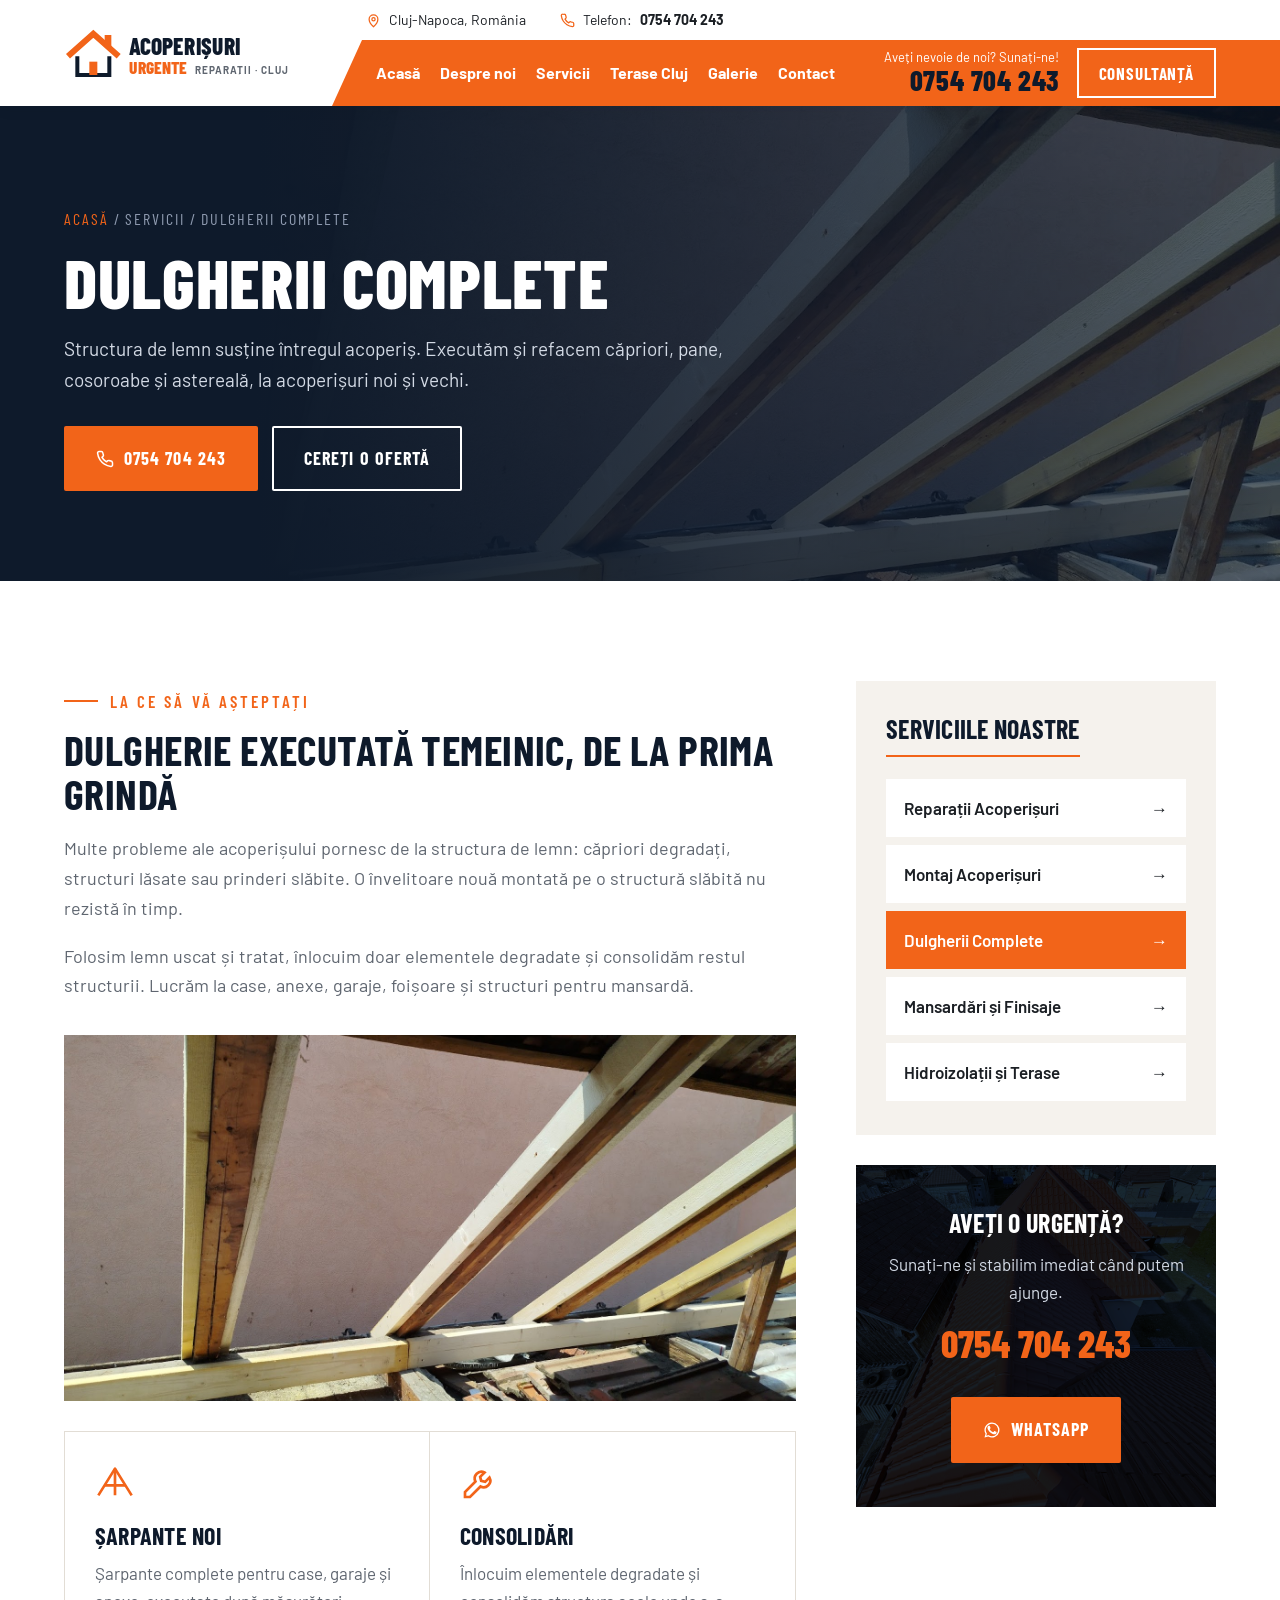
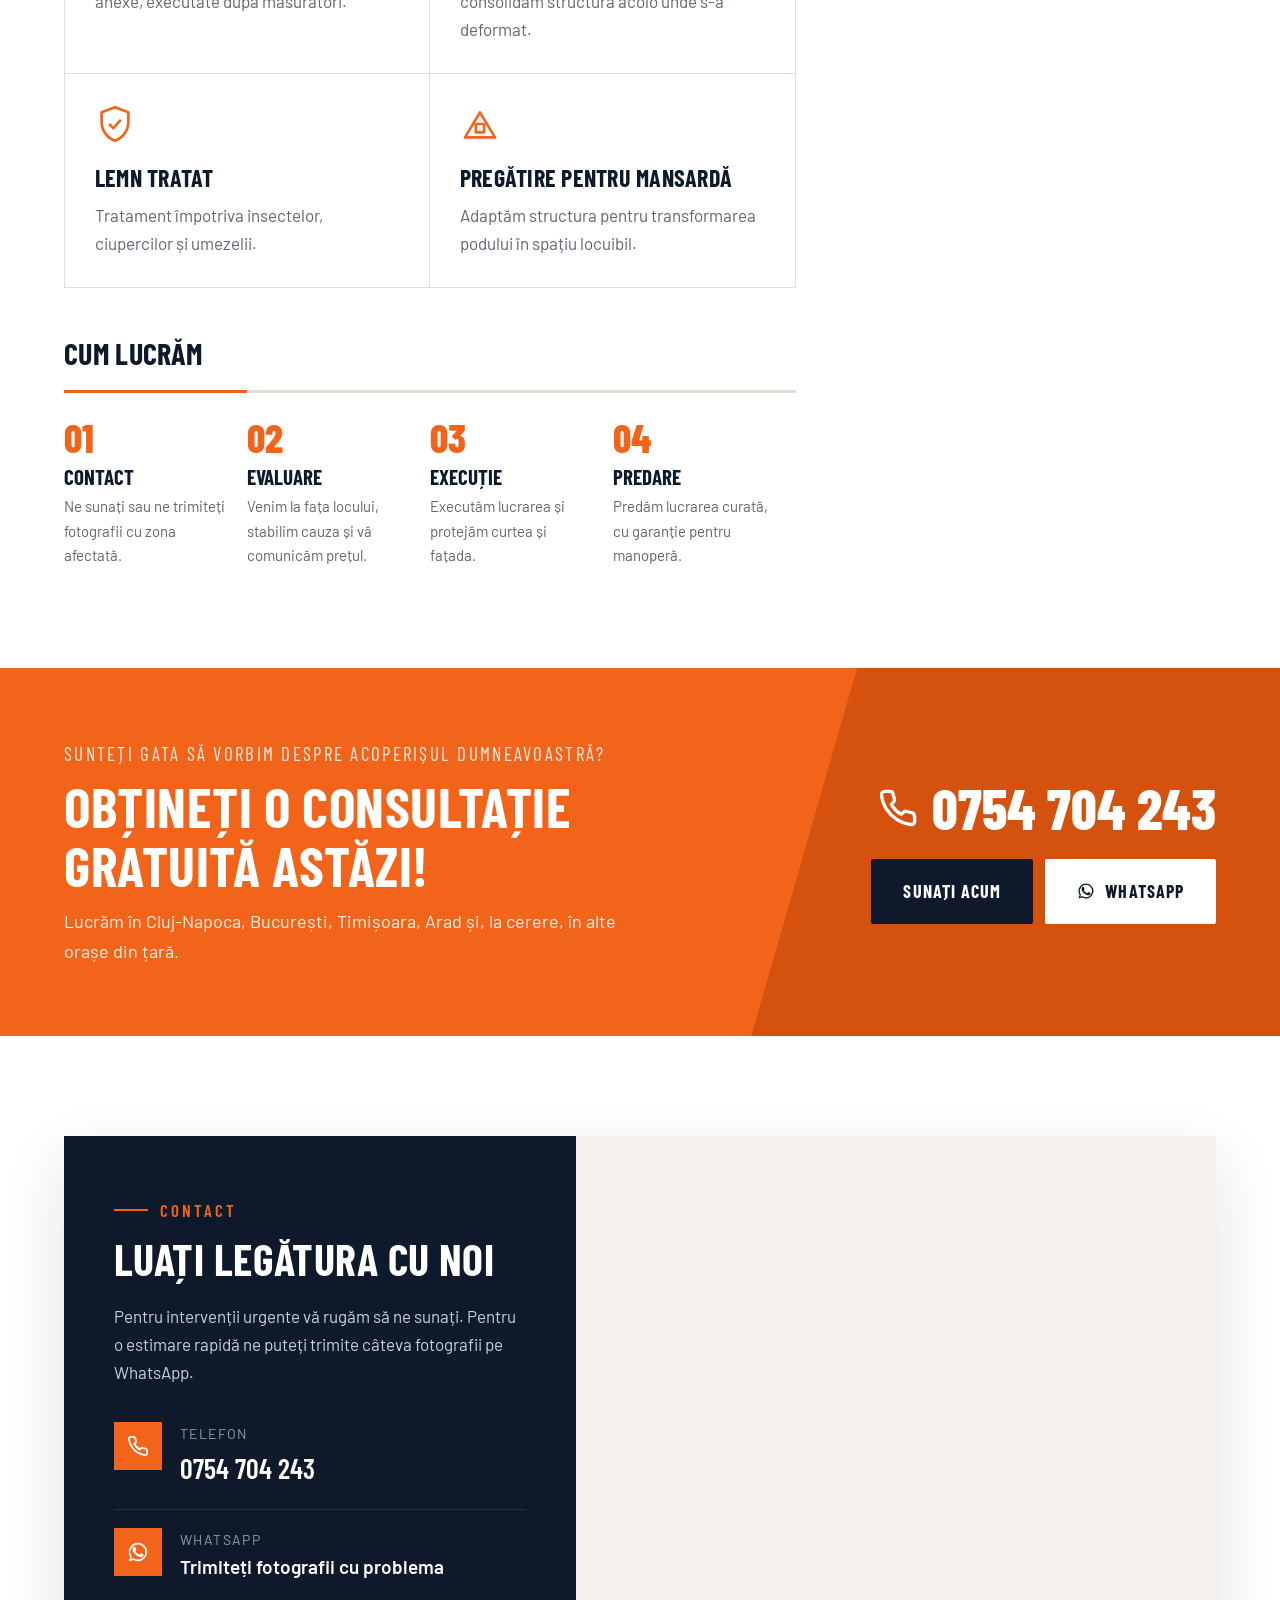
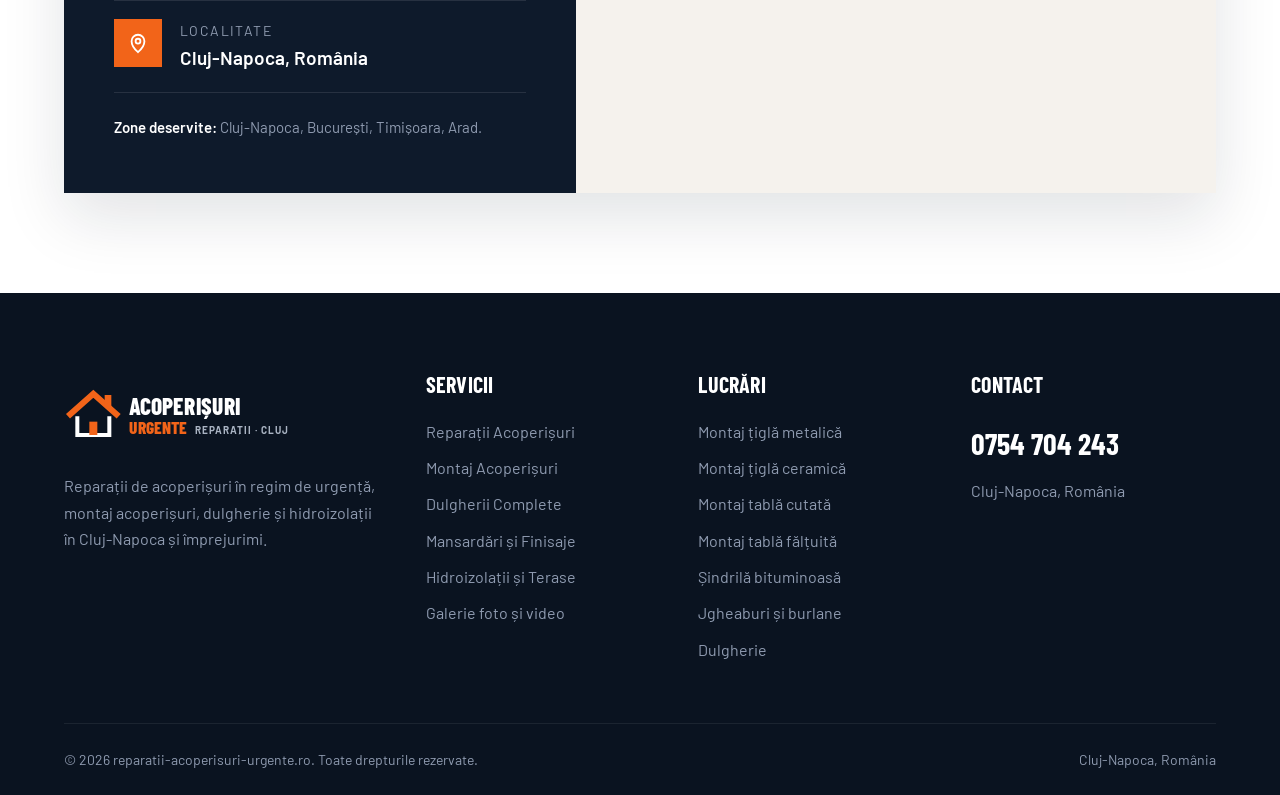
==== dulgherii-complete.html @ bff6eddc "Site Reparații Acoperișuri Urgente cu variante de logo" ====
<!doctype html>
<html lang="ro">
<head>
<meta charset="utf-8">
<meta name="viewport" content="width=device-width, initial-scale=1">
<title>Dulgherii Complete Cluj-Napoca | Reparații Acoperișuri Urgente</title>
<meta name="description" content="Căpriori, pane, cosoroabe și astereală. Înlocuim lemnul degradat și consolidăm structura existentă. Telefon: 0754 704 243.">
<link rel="canonical" href="https://reparatii-acoperisuri-urgente.ro/dulgherii-complete.html">
<meta property="og:title" content="Dulgherii Complete Cluj-Napoca | Reparații Acoperișuri Urgente">
<meta property="og:description" content="Căpriori, pane, cosoroabe și astereală. Înlocuim lemnul degradat și consolidăm structura existentă. Telefon: 0754 704 243.">
<meta property="og:image" content="https://reparatii-acoperisuri-urgente.ro/img/g03.jpg">
<meta name="theme-color" content="#0e1a2b">
<link rel="icon" href="logo/favicon.svg" type="image/svg+xml">
<link rel="preconnect" href="https://fonts.googleapis.com">
<link rel="preconnect" href="https://fonts.gstatic.com" crossorigin>
<link href="https://fonts.googleapis.com/css2?family=Barlow:wght@400;500;600;700&family=Barlow+Condensed:wght@600;700;800&display=swap" rel="stylesheet">
<link rel="stylesheet" href="css/style.css">
<script type="application/ld+json">{"@context":"https://schema.org","@type":"RoofingContractor","name":"Reparații Acoperișuri Urgente","telephone":"+40754704243","address":{"@type":"PostalAddress","addressLocality":"Cluj-Napoca","addressCountry":"RO"},"areaServed":"Cluj-Napoca","url":"https://reparatii-acoperisuri-urgente.ro/","aggregateRating":{"@type":"AggregateRating","ratingValue":"4.8","reviewCount":"36"}}</script>
</head>
<body>
<header class="header"><div class="wrap hd">
  <a class="logo" href="index.html" aria-label="Reparații Acoperișuri Urgente"><svg xmlns="http://www.w3.org/2000/svg" viewBox="0 0 360 90">
  <path d="M6 50 44 16l38 34" fill="none" stroke="#f26419" stroke-width="9" stroke-linejoin="miter"/>
  <rect x="61" y="18" width="10" height="18" fill="#f26419"/>
  <path d="M20 50v28h48V50" fill="none" stroke="#0e1a2b" stroke-width="6"/>
  <rect x="38" y="58" width="12" height="20" fill="#f26419"/>
  <text x="98" y="48" font-family="'Barlow Condensed','Arial Narrow',Arial,sans-serif" font-weight="800" font-size="36" fill="#0e1a2b" textLength="168" lengthAdjust="spacingAndGlyphs">ACOPERIȘURI</text>
  <text x="98" y="77" font-family="'Barlow Condensed','Arial Narrow',Arial,sans-serif" font-weight="800" font-size="25" fill="#f26419" textLength="86" lengthAdjust="spacingAndGlyphs">URGENTE</text>
  <text x="196" y="76" font-family="Barlow,'Segoe UI',Arial,sans-serif" font-weight="700" font-size="15" fill="#5f6670" letter-spacing="1.5">REPARAȚII · CLUJ</text>
</svg></a>
  <div class="hd-right">
  <div class="hd-top">
    <span><svg class="ic" viewBox="0 0 24 24" fill="none" stroke="currentColor" stroke-width="2"><path d="M12 22s7-6.2 7-12a7 7 0 0 0-14 0c0 5.8 7 12 7 12z"/><circle cx="12" cy="10" r="2.6"/></svg> Cluj-Napoca, România</span>
    <span><svg class="ic" viewBox="0 0 24 24" fill="none" stroke="currentColor" stroke-width="2" stroke-linecap="round" stroke-linejoin="round"><path d="M22 16.9v3a2 2 0 0 1-2.2 2 19.8 19.8 0 0 1-8.6-3.1 19.5 19.5 0 0 1-6-6A19.8 19.8 0 0 1 2.1 4.2 2 2 0 0 1 4.1 2h3a2 2 0 0 1 2 1.7c.1.9.4 1.8.7 2.7a2 2 0 0 1-.5 2.1L8 9.8a16 16 0 0 0 6 6l1.3-1.3a2 2 0 0 1 2.1-.4c.9.3 1.8.6 2.7.7a2 2 0 0 1 1.7 2z"/></svg> <span class="lbl">Telefon:</span> <a href="tel:+40754704243">0754 704 243</a></span>
  </div>
  <div class="hd-bar">
  <button class="burger" aria-label="Meniu"><span></span><span></span><span></span></button>
  <nav class="nav">
    <a href="index.html">Acasă</a>
    <a href="index.html#despre">Despre noi</a>
    <div class="dd"><span class="active" tabindex="0">Servicii</span>
      <div class="dd-menu"><a href="reparatii-acoperisuri.html">Reparații Acoperișuri</a><a href="montaj-acoperisuri.html">Montaj Acoperișuri</a><a href="dulgherii-complete.html">Dulgherii Complete</a><a href="mansardari-finisaje.html">Mansardări și Finisaje</a><a href="hidroizolatii-terase.html">Hidroizolații și Terase</a></div>
    </div>
    <a href="hidroizolatii-terase.html">Terase Cluj</a>
    <a href="galerie.html">Galerie</a>
    <a href="#contact">Contact</a>
  </nav>
  <a class="head-call" href="tel:+40754704243"><small>Aveți nevoie de noi? Sunați-ne!</small><b>0754 704 243</b></a>
  <a class="btn-cons" href="#contact">Consultanță</a>
  </div>
  </div>
</div></header>
<section class="page-hero" style="--img:url('../img/g04.jpg')"><div class="wrap">
  <div class="crumbs"><a href="index.html">Acasă</a> / Servicii / Dulgherii Complete</div>
  <h1>Dulgherii Complete</h1>
  <p>Structura de lemn susține întregul acoperiș. Executăm și refacem căpriori, pane, cosoroabe și astereală, la acoperișuri noi și vechi.</p>
  <div style="display:flex;gap:14px;flex-wrap:wrap;margin-top:30px">
    <a class="btn btn-orange" href="tel:+40754704243"><svg viewBox="0 0 24 24" fill="none" stroke="currentColor" stroke-width="2" stroke-linecap="round" stroke-linejoin="round"><path d="M22 16.9v3a2 2 0 0 1-2.2 2 19.8 19.8 0 0 1-8.6-3.1 19.5 19.5 0 0 1-6-6A19.8 19.8 0 0 1 2.1 4.2 2 2 0 0 1 4.1 2h3a2 2 0 0 1 2 1.7c.1.9.4 1.8.7 2.7a2 2 0 0 1-.5 2.1L8 9.8a16 16 0 0 0 6 6l1.3-1.3a2 2 0 0 1 2.1-.4c.9.3 1.8.6 2.7.7a2 2 0 0 1 1.7 2z"/></svg> 0754 704 243</a>
    <a class="btn btn-line" href="#contact">Cereți o ofertă</a>
  </div>
</div></section>
<section><div class="wrap svc-layout">
  <div class="svc-main">
    <div class="over-t">La ce să vă așteptați</div>
    <h2>Dulgherie executată temeinic, de la prima grindă</h2>
    <p class="lead">Multe probleme ale acoperișului pornesc de la structura de lemn: căpriori degradați, structuri lăsate sau prinderi slăbite. O învelitoare nouă montată pe o structură slăbită nu rezistă în timp.</p><p class="lead">Folosim lemn uscat și tratat, înlocuim doar elementele degradate și consolidăm restul structurii. Lucrăm la case, anexe, garaje, foișoare și structuri pentru mansardă.</p>
    <img class="main-img" src="img/g04.jpg" alt="Dulgherii Complete" style="object-position:left center">
    <div class="feat"><div><svg viewBox="0 0 24 24" fill="none" stroke="currentColor" stroke-width="1.6" stroke-linejoin="round"><path d="M2 20 12 4l10 16"/><path d="M6 14h12M12 4v16"/></svg><h4>Șarpante noi</h4><p>Șarpante complete pentru case, garaje și anexe, executate după măsurători.</p></div><div><svg viewBox="0 0 24 24" fill="none" stroke="currentColor" stroke-width="1.6" stroke-linecap="round"><path d="M14.7 6.3a4 4 0 0 0-5.4 5.4L3 18v3h3l6.3-6.3a4 4 0 0 0 5.4-5.4l-2.6 2.6-2.4-.6-.6-2.4z"/></svg><h4>Consolidări</h4><p>Înlocuim elementele degradate și consolidăm structura acolo unde s-a deformat.</p></div><div><svg viewBox="0 0 24 24" fill="none" stroke="currentColor" stroke-width="1.6" stroke-linejoin="round"><path d="M12 2 4 5v6c0 5 3.4 9.4 8 11 4.6-1.6 8-6 8-11V5z"/><path d="m8.5 12 2.5 2.5 4.5-5"/></svg><h4>Lemn tratat</h4><p>Tratament împotriva insectelor, ciupercilor și umezelii.</p></div><div><svg viewBox="0 0 24 24" fill="none" stroke="currentColor" stroke-width="1.6" stroke-linejoin="round"><path d="M3 20 12 5l9 15z"/><rect x="9.5" y="12" width="5" height="5"/></svg><h4>Pregătire pentru mansardă</h4><p>Adaptăm structura pentru transformarea podului în spațiu locuibil.</p></div></div>
    <h3>Cum lucrăm</h3>
    <div class="steps"><div><span>01</span><b>Contact</b><p>Ne sunați sau ne trimiteți fotografii cu zona afectată.</p></div><div><span>02</span><b>Evaluare</b><p>Venim la fața locului, stabilim cauza și vă comunicăm prețul.</p></div><div><span>03</span><b>Execuție</b><p>Executăm lucrarea și protejăm curtea și fațada.</p></div><div><span>04</span><b>Predare</b><p>Predăm lucrarea curată, cu garanție pentru manoperă.</p></div></div>
  </div>
  
<aside class="aside">
  <div class="box"><h4>Serviciile noastre</h4>
    <a class="lnk" href="reparatii-acoperisuri.html">Reparații Acoperișuri<span>→</span></a><a class="lnk" href="montaj-acoperisuri.html">Montaj Acoperișuri<span>→</span></a><a class="lnk on" href="dulgherii-complete.html">Dulgherii Complete<span>→</span></a><a class="lnk" href="mansardari-finisaje.html">Mansardări și Finisaje<span>→</span></a><a class="lnk" href="hidroizolatii-terase.html">Hidroizolații și Terase<span>→</span></a>
  </div>
  <div class="box call"><h4>Aveți o urgență?</h4><p style="color:#d3dae5;margin:0">Sunați-ne și stabilim imediat când putem ajunge.</p>
    <a class="num" href="tel:+40754704243">0754 704 243</a>
    <a class="btn btn-orange" href="https://wa.me/40754704243?text=Bun%C4%83%20ziua%2C%20am%20o%20problem%C4%83%20la%20acoperi%C8%99%20%C8%99i%20v-a%C8%99%20trimite%20c%C3%A2teva%20poze." target="_blank" rel="noopener"><svg viewBox="0 0 24 24" fill="currentColor"><path d="M17.5 14.4c-.3-.1-1.8-.9-2-1-.3-.1-.5-.1-.7.1-.2.3-.8 1-.9 1.2-.2.2-.3.2-.6.1-.3-.1-1.3-.5-2.4-1.5-.9-.8-1.5-1.8-1.7-2.1-.2-.3 0-.5.1-.6l.4-.5c.2-.2.2-.3.3-.5.1-.2.1-.4 0-.5l-.9-2.2c-.2-.6-.5-.5-.7-.5h-.6c-.2 0-.5.1-.8.4-.3.3-1 1-1 2.5s1.1 2.9 1.2 3.1c.1.2 2.1 3.2 5.1 4.5.7.3 1.3.5 1.7.6.7.2 1.4.2 1.9.1.6-.1 1.8-.7 2-1.4.2-.7.2-1.3.2-1.4-.1-.2-.3-.3-.6-.4zM12 2a10 10 0 0 0-8.6 15.1L2 22l5-1.3A10 10 0 1 0 12 2zm0 18.2c-1.5 0-3-.4-4.3-1.2l-.3-.2-3 .8.8-2.9-.2-.3A8.2 8.2 0 1 1 12 20.2z"/></svg> WhatsApp</a></div>
</aside>
</div></section>
<section class="cta"><div class="wrap">
  <div>
    <div class="small">Sunteți gata să vorbim despre acoperișul dumneavoastră?</div>
    <h2>Obțineți o consultație gratuită astăzi!</h2>
    <p>Lucrăm în Cluj-Napoca, București, Timișoara, Arad și, la cerere, în alte orașe din țară.</p>
  </div>
  <div class="right">
    <a class="phone" href="tel:+40754704243"><svg viewBox="0 0 24 24" fill="none" stroke="currentColor" stroke-width="2" stroke-linecap="round" stroke-linejoin="round"><path d="M22 16.9v3a2 2 0 0 1-2.2 2 19.8 19.8 0 0 1-8.6-3.1 19.5 19.5 0 0 1-6-6A19.8 19.8 0 0 1 2.1 4.2 2 2 0 0 1 4.1 2h3a2 2 0 0 1 2 1.7c.1.9.4 1.8.7 2.7a2 2 0 0 1-.5 2.1L8 9.8a16 16 0 0 0 6 6l1.3-1.3a2 2 0 0 1 2.1-.4c.9.3 1.8.6 2.7.7a2 2 0 0 1 1.7 2z"/></svg>0754 704 243</a>
    <div class="btns">
      <a class="btn btn-navy" href="tel:+40754704243">Sunați acum</a>
      <a class="btn btn-white" href="https://wa.me/40754704243?text=Bun%C4%83%20ziua%2C%20am%20o%20problem%C4%83%20la%20acoperi%C8%99%20%C8%99i%20v-a%C8%99%20trimite%20c%C3%A2teva%20poze." target="_blank" rel="noopener"><svg viewBox="0 0 24 24" fill="currentColor"><path d="M17.5 14.4c-.3-.1-1.8-.9-2-1-.3-.1-.5-.1-.7.1-.2.3-.8 1-.9 1.2-.2.2-.3.2-.6.1-.3-.1-1.3-.5-2.4-1.5-.9-.8-1.5-1.8-1.7-2.1-.2-.3 0-.5.1-.6l.4-.5c.2-.2.2-.3.3-.5.1-.2.1-.4 0-.5l-.9-2.2c-.2-.6-.5-.5-.7-.5h-.6c-.2 0-.5.1-.8.4-.3.3-1 1-1 2.5s1.1 2.9 1.2 3.1c.1.2 2.1 3.2 5.1 4.5.7.3 1.3.5 1.7.6.7.2 1.4.2 1.9.1.6-.1 1.8-.7 2-1.4.2-.7.2-1.3.2-1.4-.1-.2-.3-.3-.6-.4zM12 2a10 10 0 0 0-8.6 15.1L2 22l5-1.3A10 10 0 1 0 12 2zm0 18.2c-1.5 0-3-.4-4.3-1.2l-.3-.2-3 .8.8-2.9-.2-.3A8.2 8.2 0 1 1 12 20.2z"/></svg> WhatsApp</a>
    </div>
  </div>
</div></section>
<section id="contact"><div class="wrap">
  <div class="contact">
    <div class="info">
      <div class="over-t">Contact</div>
      <h2>Luați legătura cu noi</h2>
      <p>Pentru intervenții urgente vă rugăm să ne sunați. Pentru o estimare rapidă ne puteți trimite câteva fotografii pe WhatsApp.</p>
      <div class="item"><span class="ic2"><svg viewBox="0 0 24 24" fill="none" stroke="currentColor" stroke-width="2" stroke-linecap="round" stroke-linejoin="round"><path d="M22 16.9v3a2 2 0 0 1-2.2 2 19.8 19.8 0 0 1-8.6-3.1 19.5 19.5 0 0 1-6-6A19.8 19.8 0 0 1 2.1 4.2 2 2 0 0 1 4.1 2h3a2 2 0 0 1 2 1.7c.1.9.4 1.8.7 2.7a2 2 0 0 1-.5 2.1L8 9.8a16 16 0 0 0 6 6l1.3-1.3a2 2 0 0 1 2.1-.4c.9.3 1.8.6 2.7.7a2 2 0 0 1 1.7 2z"/></svg></span><div><small>Telefon</small><b class="ph"><a href="tel:+40754704243">0754 704 243</a></b></div></div>
      <div class="item"><span class="ic2"><svg viewBox="0 0 24 24" fill="currentColor"><path d="M17.5 14.4c-.3-.1-1.8-.9-2-1-.3-.1-.5-.1-.7.1-.2.3-.8 1-.9 1.2-.2.2-.3.2-.6.1-.3-.1-1.3-.5-2.4-1.5-.9-.8-1.5-1.8-1.7-2.1-.2-.3 0-.5.1-.6l.4-.5c.2-.2.2-.3.3-.5.1-.2.1-.4 0-.5l-.9-2.2c-.2-.6-.5-.5-.7-.5h-.6c-.2 0-.5.1-.8.4-.3.3-1 1-1 2.5s1.1 2.9 1.2 3.1c.1.2 2.1 3.2 5.1 4.5.7.3 1.3.5 1.7.6.7.2 1.4.2 1.9.1.6-.1 1.8-.7 2-1.4.2-.7.2-1.3.2-1.4-.1-.2-.3-.3-.6-.4zM12 2a10 10 0 0 0-8.6 15.1L2 22l5-1.3A10 10 0 1 0 12 2zm0 18.2c-1.5 0-3-.4-4.3-1.2l-.3-.2-3 .8.8-2.9-.2-.3A8.2 8.2 0 1 1 12 20.2z"/></svg></span><div><small>WhatsApp</small><b><a href="https://wa.me/40754704243?text=Bun%C4%83%20ziua%2C%20am%20o%20problem%C4%83%20la%20acoperi%C8%99%20%C8%99i%20v-a%C8%99%20trimite%20c%C3%A2teva%20poze." target="_blank" rel="noopener">Trimiteți fotografii cu problema</a></b></div></div>
      <div class="item"><span class="ic2"><svg viewBox="0 0 24 24" fill="none" stroke="currentColor" stroke-width="2"><path d="M12 22s7-6.2 7-12a7 7 0 0 0-14 0c0 5.8 7 12 7 12z"/><circle cx="12" cy="10" r="2.6"/></svg></span><div><small>Localitate</small><b>Cluj-Napoca, România</b></div></div>
      <div class="zones"><b>Zone deservite:</b> Cluj-Napoca, București, Timișoara, Arad.</div>
    </div>
    <div class="map"><iframe src="https://www.google.com/maps?q=Reparatii+acoperisuri+urgent+cluj&output=embed" loading="lazy" referrerpolicy="no-referrer-when-downgrade" title="Hartă Cluj-Napoca"></iframe></div>
  </div>
</div></section>
<footer class="footer"><div class="wrap">
  <div class="cols">
    <div>
      <a href="index.html" class="logo"><svg xmlns="http://www.w3.org/2000/svg" viewBox="0 0 360 90">
  <path d="M6 50 44 16l38 34" fill="none" stroke="#f26419" stroke-width="9" stroke-linejoin="miter"/>
  <rect x="61" y="18" width="10" height="18" fill="#f26419"/>
  <path d="M20 50v28h48V50" fill="none" stroke="#ffffff" stroke-width="6"/>
  <rect x="38" y="58" width="12" height="20" fill="#f26419"/>
  <text x="98" y="48" font-family="'Barlow Condensed','Arial Narrow',Arial,sans-serif" font-weight="800" font-size="36" fill="#ffffff" textLength="168" lengthAdjust="spacingAndGlyphs">ACOPERIȘURI</text>
  <text x="98" y="77" font-family="'Barlow Condensed','Arial Narrow',Arial,sans-serif" font-weight="800" font-size="25" fill="#f26419" textLength="86" lengthAdjust="spacingAndGlyphs">URGENTE</text>
  <text x="196" y="76" font-family="Barlow,'Segoe UI',Arial,sans-serif" font-weight="700" font-size="15" fill="#aab4c3" letter-spacing="1.5">REPARAȚII · CLUJ</text>
</svg></a>
      <p style="margin-top:20px">Reparații de acoperișuri în regim de urgență, montaj acoperișuri, dulgherie și hidroizolații în Cluj-Napoca și împrejurimi.</p>
    </div>
    <div><h4>Servicii</h4><ul><li><a href="reparatii-acoperisuri.html">Reparații Acoperișuri</a></li><li><a href="montaj-acoperisuri.html">Montaj Acoperișuri</a></li><li><a href="dulgherii-complete.html">Dulgherii Complete</a></li><li><a href="mansardari-finisaje.html">Mansardări și Finisaje</a></li><li><a href="hidroizolatii-terase.html">Hidroizolații și Terase</a></li><li><a href="galerie.html">Galerie foto și video</a></li></ul></div>
    <div><h4>Lucrări</h4><ul>
      <li><a href="montaj-acoperisuri.html">Montaj țiglă metalică</a></li>
      <li><a href="montaj-acoperisuri.html">Montaj țiglă ceramică</a></li>
      <li><a href="montaj-acoperisuri.html">Montaj tablă cutată</a></li>
      <li><a href="montaj-acoperisuri.html">Montaj tablă fălțuită</a></li>
      <li><a href="mansardari-finisaje.html">Șindrilă bituminoasă</a></li>
      <li><a href="mansardari-finisaje.html">Jgheaburi și burlane</a></li>
      <li><a href="dulgherii-complete.html">Dulgherie</a></li>
    </ul></div>
    <div><h4>Contact</h4><ul>
      <li><a class="ph" href="tel:+40754704243">0754 704 243</a></li>
      <li>Cluj-Napoca, România</li>
    </ul></div>
  </div>
  <div class="bottom"><span>© <span data-year>2026</span> reparatii-acoperisuri-urgente.ro. Toate drepturile rezervate.</span><span>Cluj-Napoca, România</span></div>
</div></footer>
<a class="float-call" href="tel:+40754704243" aria-label="Sunați acum"><svg viewBox="0 0 24 24" fill="none" stroke="currentColor" stroke-width="2" stroke-linecap="round" stroke-linejoin="round"><path d="M22 16.9v3a2 2 0 0 1-2.2 2 19.8 19.8 0 0 1-8.6-3.1 19.5 19.5 0 0 1-6-6A19.8 19.8 0 0 1 2.1 4.2 2 2 0 0 1 4.1 2h3a2 2 0 0 1 2 1.7c.1.9.4 1.8.7 2.7a2 2 0 0 1-.5 2.1L8 9.8a16 16 0 0 0 6 6l1.3-1.3a2 2 0 0 1 2.1-.4c.9.3 1.8.6 2.7.7a2 2 0 0 1 1.7 2z"/></svg></a>
<script src="js/main.js"></script>
</body>
</html>
---- css/style.css ----
/* Reparații Acoperișuri Urgente — stil comun */
:root {
  --navy: #0e1a2b;
  --navy-2: #172840;
  --navy-3: #22385a;
  --orange: #f26419;
  --orange-dk: #d4520d;
  --paper: #f5f2ed;
  --ink: #1b1f24;
  --muted: #5f6670;
  --line: #e2ddd5;
  --head: "Barlow Condensed", "Arial Narrow", Arial, sans-serif;
  --body: "Barlow", "Segoe UI", Arial, sans-serif;
  --wrap: 1200px;
}

* { box-sizing: border-box; }
html { scroll-behavior: smooth; }
body {
  margin: 0; font-family: var(--body); font-size: 17px; line-height: 1.65;
  color: var(--ink); background: #fff; overflow-x: clip;
}
img { max-width: 100%; display: block; }
a { color: inherit; text-decoration: none; }
h1, h2, h3, h4 { font-family: var(--head); font-weight: 700; line-height: 1.05; margin: 0 0 .45em; text-transform: uppercase; letter-spacing: .01em; }
p { margin: 0 0 1em; }
.wrap { max-width: var(--wrap); margin: 0 auto; padding: 0 24px; }
.ic { width: 18px; height: 18px; flex: none; }

/* ---------- butoane ---------- */
.btn {
  display: inline-flex; align-items: center; justify-content: center; gap: 10px;
  padding: 16px 30px; font-family: var(--head); font-weight: 700; font-size: 18px;
  text-transform: uppercase; letter-spacing: .06em; border: 2px solid transparent;
  border-radius: 2px; cursor: pointer; transition: background .2s, color .2s, border-color .2s;
}
.btn svg { width: 18px; height: 18px; }
.btn-orange { background: var(--orange); color: #fff; }
.btn-orange:hover { background: var(--orange-dk); }
.btn-line { border-color: #fff; color: #fff; }
.btn-line:hover { background: #fff; color: var(--navy); }
.btn-navy { background: var(--navy); color: #fff; }
.btn-navy:hover { background: var(--navy-3); }
.btn-white { background: #fff; color: var(--navy); }
.btn-white:hover { background: var(--navy); color: #fff; }

/* ---------- header: logo pe alb, bară albă sus, bară portocalie cu colț oblic ---------- */
.header { position: sticky; top: 0; z-index: 50; background: #fff; box-shadow: 0 2px 14px rgba(14,26,43,.08); }
.hd { display: flex; align-items: stretch; }
.logo { display: flex; align-items: center; padding: 10px 28px 10px 0; flex: none; }
.logo svg { height: 60px; width: auto; display: block; }
.hd-right { flex: 1; display: flex; flex-direction: column; min-width: 0; }
.hd-top { display: flex; align-items: center; gap: 34px; height: 40px; font-size: 14px; padding-left: 34px; }
.hd-top span { display: inline-flex; align-items: center; gap: 8px; }
.hd-top .ic { width: 15px; height: 15px; color: var(--orange); }
.hd-top a { font-weight: 700; }
.hd-bar { position: relative; display: flex; align-items: center; gap: 18px; height: 66px; padding-left: 34px; color: #fff; }
.hd-bar::before {
  content: ""; position: absolute; top: 0; bottom: 0; left: 0; right: -100vw; z-index: -1;
  background: var(--orange); clip-path: polygon(30px 0, 100% 0, 100% 100%, 0 100%);
}
.nav { display: flex; align-items: center; margin-right: auto; }
.nav > a, .nav .dd > span {
  display: block; padding: 21px 10px; font-weight: 700; font-size: 16px; color: #fff; cursor: pointer; position: relative; white-space: nowrap;
}
.nav > a::after, .nav .dd > span::after {
  content: ""; position: absolute; left: 10px; right: 10px; bottom: 14px; height: 2px; background: #fff;
  transform: scaleX(0); transition: transform .2s;
}
.nav > a:hover::after, .nav .dd:hover > span::after, .nav .active::after { transform: scaleX(1); }
.nav .dd { position: relative; }
.nav .dd-menu {
  position: absolute; top: 100%; left: 0; min-width: 280px; background: #fff; display: none;
  border-top: 3px solid var(--navy); box-shadow: 0 18px 40px rgba(14, 26, 43, .14);
}
.nav .dd:hover .dd-menu, .nav .dd:focus-within .dd-menu { display: block; }
.nav .dd-menu a { display: block; padding: 13px 20px; border-bottom: 1px solid var(--line); font-weight: 500; color: var(--ink); }
.nav .dd-menu a:hover { background: var(--paper); color: var(--orange-dk); }
.head-call { display: block; text-align: right; line-height: 1.1; white-space: nowrap; }
.head-call small { display: block; font-size: 13px; color: #fff; }
.head-call b { font-family: var(--head); font-size: 28px; font-weight: 800; color: var(--navy); letter-spacing: .02em; }
.btn-cons {
  border: 2px solid #fff; color: #fff; padding: 9px 20px; font-family: var(--head); font-weight: 700; font-size: 17px;
  text-transform: uppercase; letter-spacing: .05em; white-space: nowrap; transition: background .2s, color .2s;
}
.btn-cons:hover { background: #fff; color: var(--orange-dk); }
.burger { display: none; margin-left: auto; background: none; border: 0; width: 46px; height: 46px; cursor: pointer; padding: 10px; }
.burger span { display: block; height: 2px; background: #fff; margin: 6px 0; }

/* ---------- hero ---------- */
.hero { position: relative; color: #fff; background: var(--navy); overflow: hidden; }
.hero-bg { position: absolute; inset: 0; background: url("../img/g03.jpg") 70% 35% / cover no-repeat; }
.hero-bg::after {
  content: ""; position: absolute; inset: 0;
  background: linear-gradient(90deg, rgba(14,26,43,.97) 0%, rgba(14,26,43,.9) 42%, rgba(14,26,43,.45) 75%, rgba(14,26,43,.25) 100%);
}
.hero .wrap { position: relative; padding-top: 110px; padding-bottom: 150px; }
.hero-text { max-width: 660px; border-left: 4px solid var(--orange); padding-left: 32px; }
.hero .over { font-family: var(--head); font-weight: 600; font-size: 18px; letter-spacing: .2em; text-transform: uppercase; color: var(--orange); }
.hero h1 { font-size: clamp(46px, 6.4vw, 84px); font-weight: 800; margin: 14px 0 22px; line-height: 1.14; }
.hero h1 span { color: var(--orange); }
.hero p.lead { font-size: 19px; color: #d3dae5; max-width: 600px; }
.hero .actions { display: flex; flex-wrap: wrap; gap: 14px; margin-top: 32px; }
.hero-bar { position: relative; margin-top: -78px; z-index: 2; }
.hero-bar .row { display: grid; grid-template-columns: repeat(3, 1fr); box-shadow: 0 24px 50px rgba(14,26,43,.18); }
.hero-bar .cell { display: flex; gap: 18px; align-items: center; padding: 28px 30px; background: #fff; }
.hero-bar .cell:first-child { background: var(--orange); color: #fff; }
.hero-bar .cell:nth-child(2) { background: var(--navy-2); color: #fff; }
.hero-bar .cell svg { width: 42px; height: 42px; flex: none; }
.hero-bar .cell:last-child svg { color: var(--orange); }
.hero-bar b { display: block; font-family: var(--head); font-size: 23px; text-transform: uppercase; line-height: 1.1; }
.hero-bar small { font-size: 15px; opacity: .85; }

/* ---------- secțiuni ---------- */
section { padding: 100px 0; }
.paper { background: var(--paper); }
.dark { background: var(--navy); color: #c9d1dd; }
.over-t {
  display: inline-flex; align-items: center; gap: 12px; font-family: var(--head); font-weight: 600; font-size: 17px;
  letter-spacing: .18em; text-transform: uppercase; color: var(--orange); margin-bottom: 12px;
}
.over-t::before { content: ""; width: 34px; height: 2px; background: currentColor; }
h2.t { font-size: clamp(36px, 4.4vw, 56px); color: var(--navy); }
.dark h2.t { color: #fff; }
.head-c { text-align: center; max-width: 760px; margin: 0 auto 56px; }
.head-c .over-t::after { content: ""; width: 34px; height: 2px; background: currentColor; }
.head-c p { color: var(--muted); font-size: 18px; }
.head-row { display: flex; justify-content: space-between; align-items: end; gap: 30px; margin-bottom: 50px; flex-wrap: wrap; }
.head-row h2 { margin: 0; }
.head-row p { max-width: 460px; color: var(--muted); margin: 0; }

/* despre */
.about { display: grid; grid-template-columns: 1fr 1fr; gap: 80px; align-items: center; }
.about-img { position: relative; padding: 0 60px 70px 0; }
.about-img .a { width: 100%; aspect-ratio: 4/4.4; object-fit: cover; object-position: center 65%; }
.about-img .b { position: absolute; right: 0; bottom: 0; width: 52%; aspect-ratio: 1; object-fit: cover; border: 10px solid #fff; }
.about-img .tagbox {
  position: absolute; left: -24px; top: 40px; background: var(--orange); color: #fff; padding: 22px 26px;
  font-family: var(--head); text-transform: uppercase; line-height: 1.05;
}
.about-img .tagbox b { display: block; font-size: 44px; }
.about-img .tagbox span { font-size: 17px; letter-spacing: .06em; }
.about p { color: var(--muted); }
.about .lead-p { font-size: 20px; color: var(--ink); font-weight: 500; }
.ticks { list-style: none; padding: 0; margin: 26px 0 34px; display: grid; grid-template-columns: 1fr 1fr; gap: 12px 24px; }
.ticks li { position: relative; padding-left: 30px; font-weight: 600; color: var(--ink); }
.ticks li::before {
  content: ""; position: absolute; left: 0; top: 4px; width: 18px; height: 18px; background: var(--orange);
  clip-path: polygon(14% 44%, 0 59%, 40% 100%, 100% 20%, 86% 6%, 40% 70%);
}
.dark .ticks li { color: #fff; }
.about-call { display: flex; align-items: center; gap: 26px; flex-wrap: wrap; }
.about-call .num small { display: block; color: var(--muted); font-size: 14px; }
.about-call .num b { font-family: var(--head); font-size: 28px; color: var(--navy); }

/* diferențiere */
.diff-grid { display: grid; grid-template-columns: repeat(3, 1fr); border-top: 1px solid var(--line); }
.diff-item { padding: 44px 40px 10px 0; }
.diff-item + .diff-item { padding-left: 40px; border-left: 1px solid var(--line); }
.diff-item .n { font-family: var(--head); font-weight: 800; font-size: 76px; line-height: 1; color: transparent; -webkit-text-stroke: 2px var(--orange); }
.diff-item h3 { font-size: 30px; color: var(--navy); margin-top: 12px; }
.diff-item h3 small { display: block; font-size: 17px; letter-spacing: .14em; color: var(--orange); margin-bottom: 4px; }
.diff-item p { color: var(--muted); }

/* servicii */
.svc-grid { display: grid; grid-template-columns: repeat(3, 1fr); gap: 30px; }
.svc { background: #fff; display: flex; flex-direction: column; border-bottom: 3px solid transparent; transition: border-color .2s, box-shadow .2s; }
.svc:hover { border-color: var(--orange); box-shadow: 0 20px 44px rgba(14,26,43,.12); }
.svc .ph { overflow: hidden; position: relative; }
.svc .ph img { width: 100%; height: 230px; object-fit: cover; transition: transform .5s; }
.svc:hover .ph img { transform: scale(1.05); }
.svc .ph .num {
  position: absolute; left: 0; bottom: 0; background: var(--orange); color: #fff; font-family: var(--head);
  font-weight: 700; font-size: 22px; padding: 8px 16px;
}
.svc .bd { padding: 28px 30px 30px; display: flex; flex-direction: column; flex: 1; }
.svc h3 { font-size: 27px; color: var(--navy); }
.svc p { color: var(--muted); flex: 1; }
.svc .go { font-family: var(--head); font-weight: 700; text-transform: uppercase; letter-spacing: .08em; color: var(--orange-dk); display: inline-flex; gap: 8px; align-items: center; }
.svc .go::after { content: "→"; transition: transform .2s; }
.svc:hover .go::after { transform: translateX(5px); }
.svc.cta-card { background: var(--navy); color: #c9d1dd; justify-content: center; padding: 40px 36px; }
.svc.cta-card h3 { color: #fff; font-size: 34px; }
.svc.cta-card .big { font-family: var(--head); font-size: 40px; font-weight: 700; color: var(--orange); margin: 6px 0 20px; display: block; }

/* de ce noi */
.why { display: grid; grid-template-columns: 1.05fr .95fr; min-height: 620px; padding: 0; }
.why .txt { padding: 100px 80px 100px max(24px, calc((100vw - var(--wrap)) / 2 + 24px)); }
.why .img { background: url("../img/g01.jpg") center / cover no-repeat; position: relative; }
.why .img .stamp {
  position: absolute; left: -70px; bottom: 70px; width: 170px; height: 170px; background: var(--orange); color: #fff;
  display: grid; place-content: center; text-align: center; font-family: var(--head); text-transform: uppercase; line-height: 1.05; font-size: 18px;
}
.why .img .stamp b { display: block; font-size: 58px; line-height: 1; }
.why p { max-width: 560px; }

/* experiență */
.stats { position: relative; color: #fff; padding: 90px 0; background: var(--navy-2); }
.stats::before { content: ""; position: absolute; inset: 0; background: url("../img/g04.jpg") center / cover; opacity: .14; }
.stats .wrap { position: relative; }
.stats .head-c { margin-bottom: 50px; }
.stats .head-c h2 { color: #fff; }
.stat-row { display: grid; grid-template-columns: repeat(4, 1fr); }
.stat { text-align: center; padding: 10px 20px; }
.stat + .stat { border-left: 1px solid rgba(255,255,255,.16); }
.stat b { display: block; font-family: var(--head); font-weight: 800; font-size: 64px; line-height: 1; color: var(--orange); }
.stat span { font-family: var(--head); font-size: 20px; text-transform: uppercase; letter-spacing: .06em; color: #dfe5ee; }

/* recenzii */
.rev-grid { display: grid; grid-template-columns: 1fr 1fr .9fr; gap: 30px; align-items: stretch; }
.rev { background: #fff; padding: 36px 36px 30px; border: 1px solid var(--line); position: relative; display: flex; flex-direction: column; }
.rev::before { content: "\201D"; position: absolute; right: 28px; top: 4px; font-family: Georgia, serif; font-size: 110px; line-height: 1; color: var(--paper); }
.rev .stars { color: #f6b300; font-size: 19px; letter-spacing: 3px; }
.rev blockquote { margin: 16px 0 24px; font-size: 19px; color: var(--ink); flex: 1; position: relative; }
.rev .who { display: flex; align-items: center; gap: 14px; border-top: 1px solid var(--line); padding-top: 20px; }
.rev .who .av { width: 46px; height: 46px; border-radius: 50%; background: var(--navy); color: #fff; display: grid; place-items: center; font-family: var(--head); font-size: 20px; font-weight: 700; }
.rev .who b { display: block; font-family: var(--head); font-size: 20px; text-transform: uppercase; color: var(--navy); line-height: 1.1; }
.rev .who small { color: var(--muted); display: inline-flex; align-items: center; gap: 6px; }
.rev .who small svg { width: 14px; height: 14px; }
.rev-sum { background: var(--navy); color: #c9d1dd; padding: 36px; display: flex; flex-direction: column; justify-content: center; }
.rev-sum .score { font-family: var(--head); font-weight: 800; font-size: 86px; color: #fff; line-height: 1; }
.rev-sum .stars { color: #f6b300; font-size: 22px; letter-spacing: 4px; margin: 6px 0 10px; }
.rev-sum .bars { margin: 18px 0 26px; display: grid; gap: 6px; font-size: 14px; }
.rev-sum .bars div { display: grid; grid-template-columns: 14px 1fr 26px; gap: 10px; align-items: center; }
.rev-sum .bars i { height: 6px; background: rgba(255,255,255,.12); position: relative; }
.rev-sum .bars i::after { content: ""; position: absolute; inset: 0 auto 0 0; width: var(--w); background: #f6b300; }

/* galerie */
.gallery { display: grid; grid-template-columns: repeat(4, 1fr); grid-auto-rows: 240px; grid-auto-flow: dense; gap: 12px; }
.gallery a, .gallery .slot { position: relative; overflow: hidden; display: block; }
.gallery .w2 { grid-column: span 2; }
.gallery .h2 { grid-row: span 2; }
.gallery img { width: 100%; height: 100%; object-fit: cover; transition: transform .5s; }
.gallery a:hover img { transform: scale(1.05); }
.gallery a::after {
  content: "+"; position: absolute; inset: 0; display: grid; place-items: center; font-size: 46px; color: #fff; font-weight: 300;
  background: rgba(242,100,25,.78); opacity: 0; transition: opacity .25s;
}
.gallery a:hover::after { opacity: 1; }
.gallery .slot { background: var(--paper); border: 2px dashed var(--line); display: grid; place-items: center; color: var(--muted); font-family: var(--head); text-transform: uppercase; letter-spacing: .08em; text-align: center; padding: 10px; }
.mir img { transform: scaleX(-1); }
.mir:hover img { transform: scaleX(-1) scale(1.05); }
.warm img { filter: saturate(1.2) contrast(1.06) sepia(.1); }
.cool img { filter: saturate(.95) contrast(1.08) brightness(1.04); }
.bw img { filter: grayscale(.85) contrast(1.1); }

.tabs { display: flex; justify-content: center; margin-bottom: 50px; flex-wrap: wrap; border-bottom: 1px solid var(--line); }
.tabs a { padding: 14px 26px; font-family: var(--head); font-size: 19px; font-weight: 600; text-transform: uppercase; letter-spacing: .06em; border-bottom: 3px solid transparent; margin-bottom: -1px; }
.tabs a:hover, .tabs a.on { border-color: var(--orange); color: var(--orange-dk); }
.videos { display: grid; grid-template-columns: repeat(3, 1fr); gap: 24px; }
.video-slot { aspect-ratio: 16/9; background: var(--navy-2); color: #b9c3d1; display: grid; place-items: center; text-align: center; font-family: var(--head); text-transform: uppercase; letter-spacing: .08em; }
.video-slot .play { width: 70px; height: 70px; border: 2px solid var(--orange); border-radius: 50%; display: grid; place-items: center; margin: 0 auto 12px; }
.video-slot .play svg { width: 24px; height: 24px; margin-left: 4px; color: var(--orange); }

.lightbox { position: fixed; inset: 0; background: rgba(8,14,24,.94); display: none; place-items: center; z-index: 100; padding: 30px; }
.lightbox.open { display: grid; }
.lightbox img { max-height: 88vh; }
.lightbox button { position: absolute; top: 16px; right: 24px; background: none; border: 0; color: #fff; font-size: 42px; cursor: pointer; }

/* CTA */
.cta { background: var(--orange); color: #fff; padding: 70px 0; position: relative; overflow: hidden; }
.cta::before {
  content: ""; position: absolute; right: -60px; top: 0; bottom: 0; width: 46%;
  background: var(--orange-dk); clip-path: polygon(18% 0, 100% 0, 100% 100%, 0 100%);
}
.cta .wrap { position: relative; display: grid; grid-template-columns: 1.3fr 1fr; gap: 40px; align-items: center; }
.cta .small { font-family: var(--head); font-size: 19px; text-transform: uppercase; letter-spacing: .12em; opacity: .9; }
.cta h2 { font-size: clamp(36px, 4.4vw, 56px); margin: 8px 0 12px; }
.cta p { margin: 0; font-size: 18px; color: #fff3ea; max-width: 600px; }
.cta .right { text-align: right; }
.cta .phone { display: inline-flex; align-items: center; gap: 14px; font-family: var(--head); font-weight: 800; font-size: clamp(38px, 4.4vw, 58px); line-height: 1; }
.cta .phone svg { width: 40px; height: 40px; }
.cta .btns { display: flex; gap: 12px; justify-content: flex-end; margin-top: 22px; flex-wrap: wrap; }

/* contact */
.contact { display: grid; grid-template-columns: 1fr 1.25fr; box-shadow: 0 24px 60px rgba(14,26,43,.12); }
.contact .info { background: var(--navy); color: #c9d1dd; padding: 54px 50px; }
.contact .info h2 { color: #fff; font-size: 44px; }
.contact .item { display: flex; gap: 18px; padding: 18px 0; border-bottom: 1px solid rgba(255,255,255,.1); }
.contact .item:last-of-type { border: 0; }
.contact .item .ic2 { width: 48px; height: 48px; background: var(--orange); color: #fff; display: grid; place-items: center; flex: none; }
.contact .item .ic2 svg { width: 22px; height: 22px; }
.contact .item small { display: block; font-size: 14px; color: #8f9bb0; text-transform: uppercase; letter-spacing: .1em; }
.contact .item b { color: #fff; font-size: 19px; font-weight: 600; }
.contact .item b.ph { font-family: var(--head); font-size: 28px; }
.contact .map { min-height: 520px; background: var(--paper); }
.contact .map iframe { width: 100%; height: 100%; min-height: 520px; border: 0; display: block; }
.zones { margin-top: 22px; font-size: 15px; color: #8f9bb0; }
.zones b { color: #fff; font-weight: 600; }

/* pagini servicii */
.page-hero { position: relative; color: #fff; padding: 100px 0 90px; background: var(--navy); overflow: hidden; }
.page-hero::before { content: ""; position: absolute; inset: 0; background: var(--img) center / cover no-repeat; opacity: .32; }
.page-hero::after { content: ""; position: absolute; inset: 0; background: linear-gradient(90deg, var(--navy) 20%, transparent); }
.page-hero .wrap { position: relative; z-index: 1; }
.page-hero h1 { font-size: clamp(42px, 5.4vw, 72px); font-weight: 800; margin: 14px 0; }
.page-hero p { color: #d3dae5; max-width: 660px; font-size: 19px; }
.crumbs { font-family: var(--head); text-transform: uppercase; letter-spacing: .12em; font-size: 16px; color: #8f9bb0; }
.crumbs a { color: var(--orange); }
.svc-layout { display: grid; grid-template-columns: 1fr 360px; gap: 60px; }
.svc-main h2 { font-size: 42px; color: var(--navy); }
.svc-main h3 { font-size: 30px; color: var(--navy); margin-top: 50px; }
.svc-main .lead { font-size: 18px; color: var(--muted); }
.svc-main img.main-img { margin: 34px 0 10px; aspect-ratio: 16/8; object-fit: cover; width: 100%; }
.feat { display: grid; grid-template-columns: 1fr 1fr; border: 1px solid var(--line); margin-top: 30px; }
.feat div { padding: 30px; border-bottom: 1px solid var(--line); }
.feat div:nth-child(odd) { border-right: 1px solid var(--line); }
.feat div:nth-last-child(-n+2) { border-bottom: 0; }
.feat svg { width: 40px; height: 40px; color: var(--orange); margin-bottom: 14px; }
.feat h4 { font-size: 24px; color: var(--navy); }
.feat p { margin: 0; color: var(--muted); }
.steps { display: grid; grid-template-columns: repeat(4, 1fr); margin-top: 20px; }
.steps div { padding: 24px 22px 0 0; border-top: 3px solid var(--line); }
.steps div:first-child { border-color: var(--orange); }
.steps div span { font-family: var(--head); font-weight: 800; font-size: 40px; color: var(--orange); line-height: 1; display: block; margin-bottom: 8px; }
.steps b { display: block; font-family: var(--head); font-size: 21px; text-transform: uppercase; color: var(--navy); line-height: 1.1; margin-bottom: 6px; }
.steps p { margin: 0; color: var(--muted); font-size: 15px; }
.aside { position: sticky; top: 110px; align-self: start; display: grid; gap: 30px; }
.aside .box { background: var(--paper); padding: 34px 30px; }
.aside .box h4 { font-size: 26px; color: var(--navy); padding-bottom: 12px; border-bottom: 2px solid var(--orange); display: inline-block; margin-bottom: 14px; }
.aside .box a.lnk { display: flex; justify-content: space-between; padding: 15px 18px; background: #fff; margin-top: 8px; font-weight: 600; transition: background .2s, color .2s; }
.aside .box a.lnk:hover, .aside .box a.lnk.on { background: var(--orange); color: #fff; }
.aside .call { background: var(--navy-2) url("../img/g03.jpg") center / cover; background-blend-mode: multiply; color: #fff; text-align: center; padding: 44px 30px; }
.aside .call h4 { color: #fff; border: 0; padding: 0; }
.aside .call .num { display: block; font-family: var(--head); font-size: 38px; font-weight: 800; color: var(--orange); margin: 6px 0 22px; }

/* footer */
.footer { background: #0a1320; color: #8f9bb0; padding: 80px 0 0; font-size: 16px; }
.footer .cols { display: grid; grid-template-columns: 1.4fr 1fr 1fr 1.1fr; gap: 50px; }
.footer h4 { color: #fff; font-size: 22px; margin-bottom: 22px; }
.footer ul { list-style: none; padding: 0; margin: 0; display: grid; gap: 10px; }
.footer a:hover { color: var(--orange); }
.footer .ph { font-family: var(--head); font-size: 30px; font-weight: 700; color: #fff; }
.footer .logo svg { height: 60px; }
.footer .bottom { border-top: 1px solid rgba(255,255,255,.07); margin-top: 60px; padding: 24px 0; display: flex; justify-content: space-between; font-size: 14px; flex-wrap: wrap; gap: 10px; }

.float-call { display: none; }

/* ---------- responsive ---------- */
@media (max-width: 1100px) {
  .head-call { display: none; }
  .btn-cons { margin-left: auto; }
  .about, .why, .contact, .svc-layout, .cta .wrap { grid-template-columns: 1fr; }
  .why .txt { padding: 80px 24px; }
  .why .img { min-height: 380px; }
  .why .img .stamp { left: 24px; bottom: -40px; }
  .svc-grid, .videos { grid-template-columns: 1fr 1fr; }
  .rev-grid { grid-template-columns: 1fr 1fr; }
  .rev-sum { grid-column: span 2; }
  .stat-row { grid-template-columns: 1fr 1fr; row-gap: 40px; }
  .stat:nth-child(3) { border-left: 0; }
  .footer .cols { grid-template-columns: 1fr 1fr; }
  .aside { position: static; }
  .cta .right { text-align: left; }
  .cta .btns { justify-content: flex-start; }
  .cta::before { display: none; }
  .steps { grid-template-columns: 1fr 1fr; row-gap: 26px; }
}
@media (max-width: 900px) {
  .burger { display: block; }
  .btn-cons { display: none; }
  .nav {
    position: absolute; top: 100%; left: auto; right: -24px; width: 100vw; background: #fff; flex-direction: column; align-items: stretch;
    display: none; box-shadow: 0 20px 40px rgba(14,26,43,.15); border-top: 3px solid var(--navy); margin: 0;
  }
  .nav > a, .nav .dd > span { color: var(--ink); }
  .nav.open { display: flex; }
  .nav > a, .nav .dd > span { padding: 14px 24px; border-bottom: 1px solid var(--line); }
  .nav > a::after, .nav .dd > span::after { display: none; }
  .nav .dd-menu { position: static; display: block; box-shadow: none; border: 0; padding-left: 16px; }
  .hero-bar .row { grid-template-columns: 1fr; }
  .diff-grid { grid-template-columns: 1fr; }
  .diff-item, .diff-item + .diff-item { padding: 34px 0 10px; border-left: 0; border-top: 1px solid var(--line); }
  .gallery { grid-template-columns: repeat(2, 1fr); grid-auto-rows: 180px; }
}
@media (max-width: 640px) {
  body { font-size: 16px; }
  section { padding: 70px 0; }
  .wrap { padding: 0 16px; }
  .nav { right: -16px; }
  .hd-top { padding-left: 22px; font-size: 13px; }
  .hd-top span:first-child { display: none; }
  .hd-bar { height: 52px; padding-left: 22px; }
  .logo { padding-right: 10px; }
  .logo svg { height: 42px; }
  .hero .wrap { padding-top: 70px; padding-bottom: 120px; }
  .hero-text { padding-left: 20px; }
  .hero .over { font-size: 15px; letter-spacing: .1em; }
  .about-img { padding: 0 30px 50px 0; }
  .about-img .tagbox { left: -8px; }
  .ticks { grid-template-columns: 1fr; }
  .svc-grid, .videos, .rev-grid, .feat, .steps { grid-template-columns: 1fr; }
  .rev-sum { grid-column: auto; }
  .feat div { border-right: 0 !important; border-bottom: 1px solid var(--line) !important; }
  .stat b { font-size: 50px; }
  .stat:nth-child(odd) { border-left: 0; }
  .contact .info { padding: 40px 24px; }
  .footer .cols { grid-template-columns: 1fr; }
  .float-call {
    display: grid; position: fixed; right: 16px; bottom: 16px; z-index: 60; width: 58px; height: 58px; border-radius: 50%;
    background: var(--orange); color: #fff; place-items: center; box-shadow: 0 10px 24px rgba(14,26,43,.3);
  }
  .float-call svg { width: 26px; height: 26px; }
}

/* orașe deservite */
.cities-grid { display: grid; grid-template-columns: 1fr 1fr; gap: 70px; align-items: center; }
.city-list {
  list-style: none; margin: 0; padding: 40px 0; display: grid; grid-template-columns: 1fr 1fr; gap: 26px 30px;
  position: relative; isolation: isolate;
}
.city-list::before {
  content: ""; position: absolute; inset: -20px -40px; z-index: -1;
  background: radial-gradient(circle, rgba(14,26,43,.16) 1.3px, transparent 1.7px) 0 0 / 11px 11px;
  -webkit-mask-image: radial-gradient(ellipse at center, #000 25%, transparent 72%); mask-image: radial-gradient(ellipse at center, #000 25%, transparent 72%);
}
.city-list li { display: flex; align-items: center; gap: 12px; font-family: var(--head); font-size: 26px; font-weight: 700; text-transform: uppercase; color: var(--navy); }
.city-list li svg { width: 26px; height: 26px; color: var(--orange); flex: none; }
.city-list li:last-child { color: var(--orange-dk); grid-column: 1 / -1; }
.cities p { color: var(--muted); font-size: 18px; margin-bottom: 26px; }
@media (max-width: 900px) { .cities-grid { grid-template-columns: 1fr; gap: 30px; } }
@media (max-width: 640px) { .hd-top .lbl { display: none; } .city-list li { font-size: 22px; } }
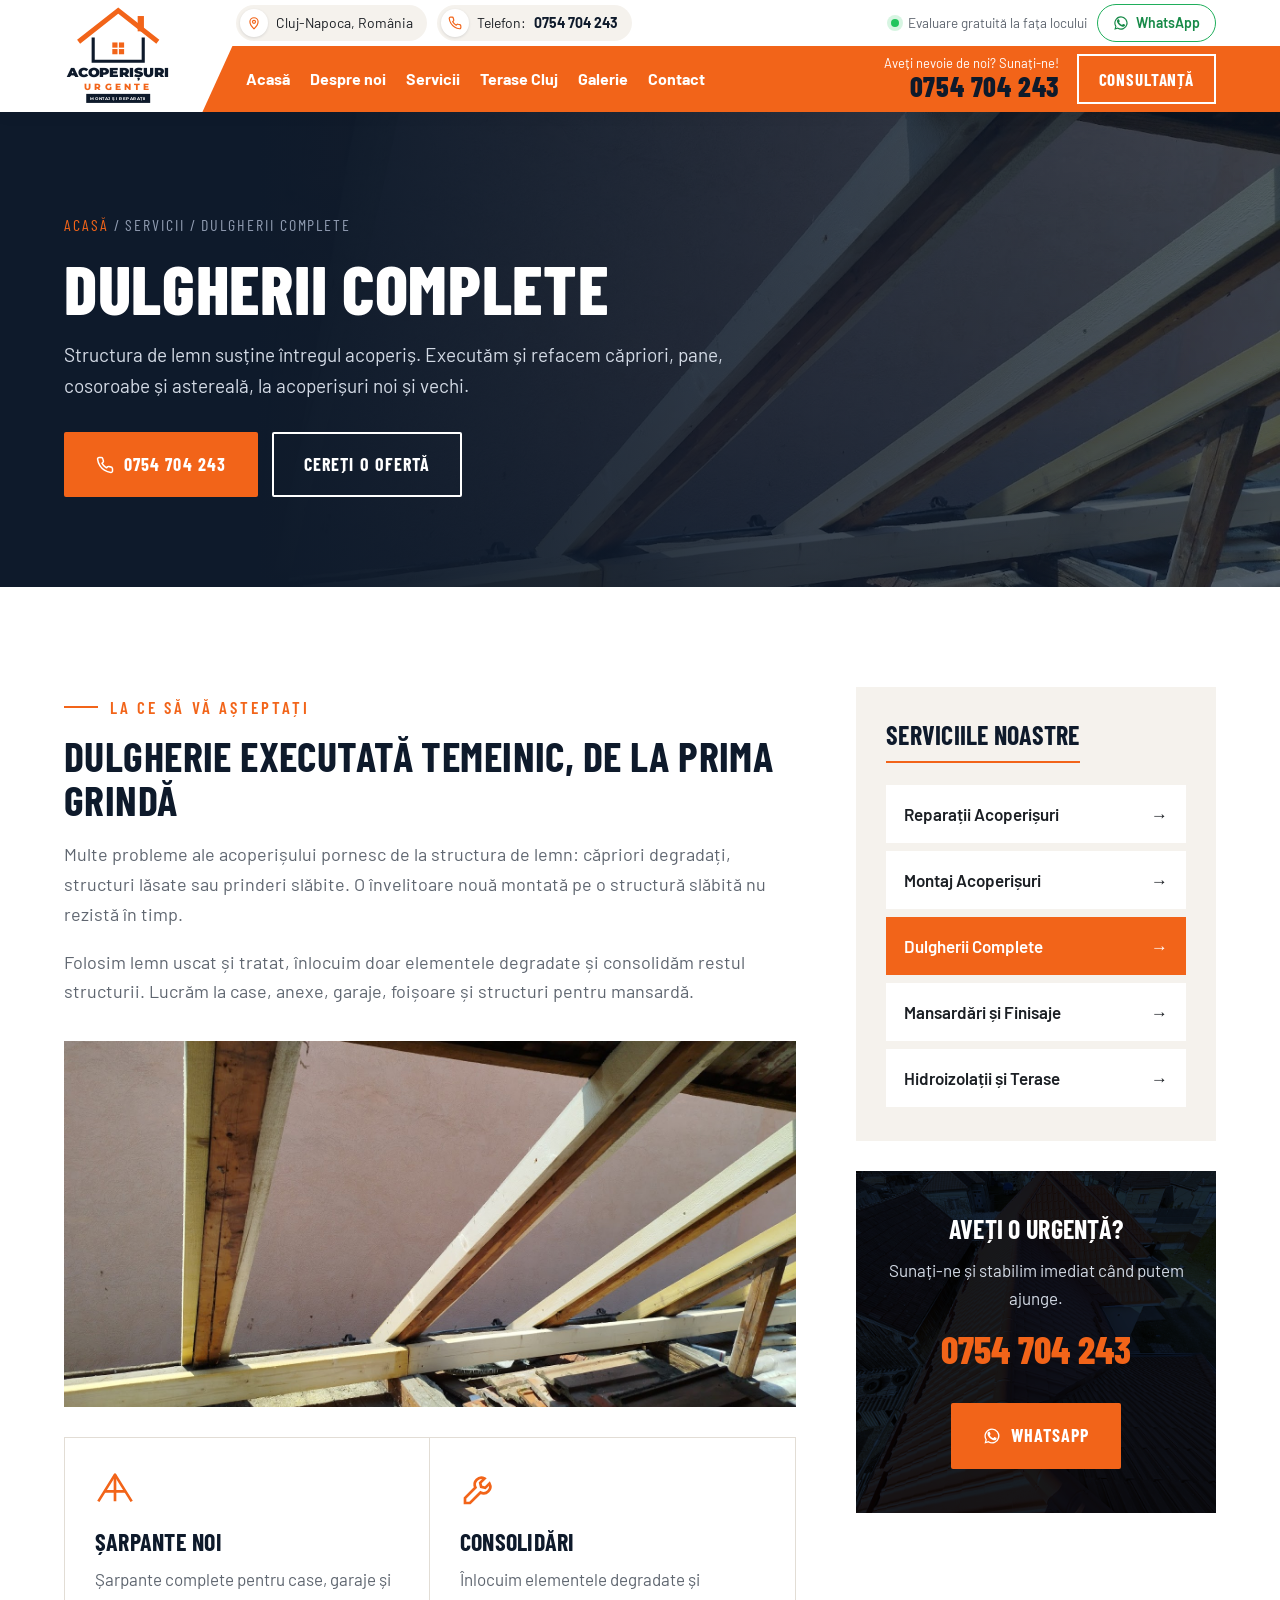
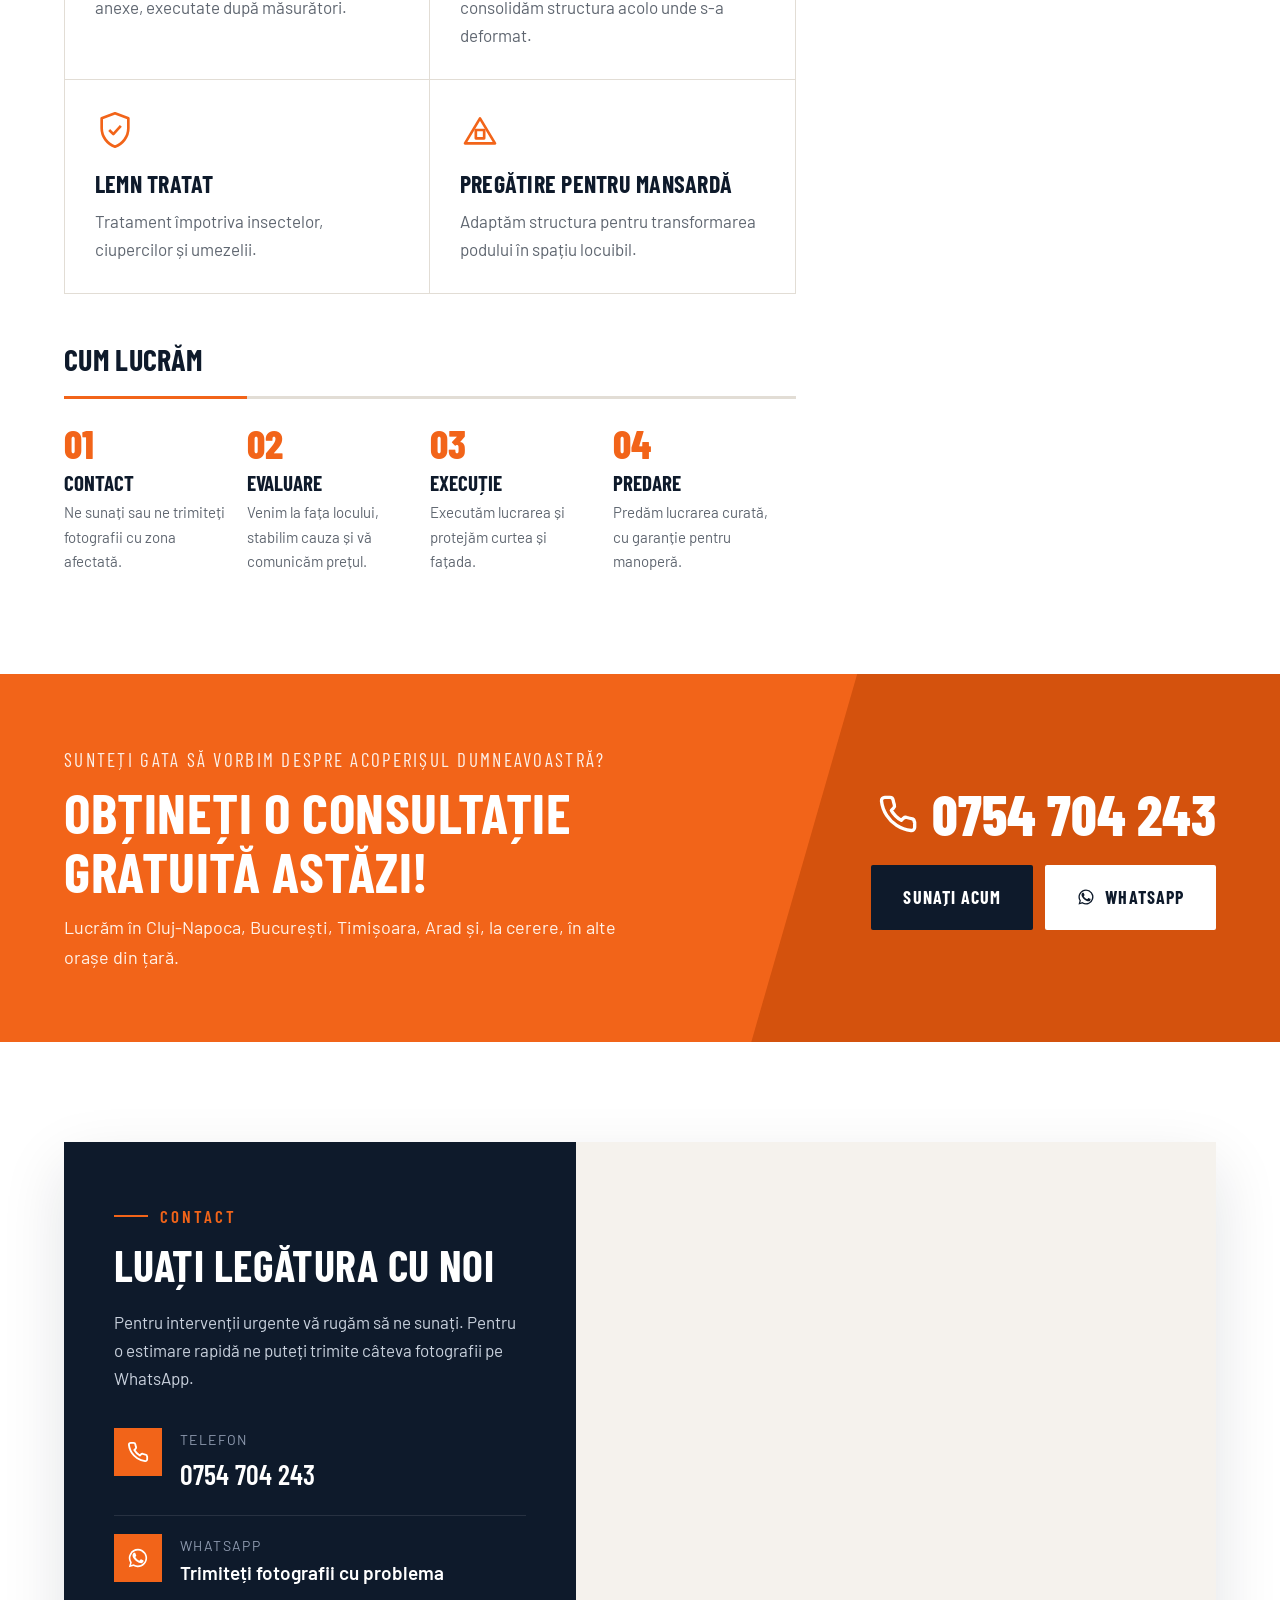
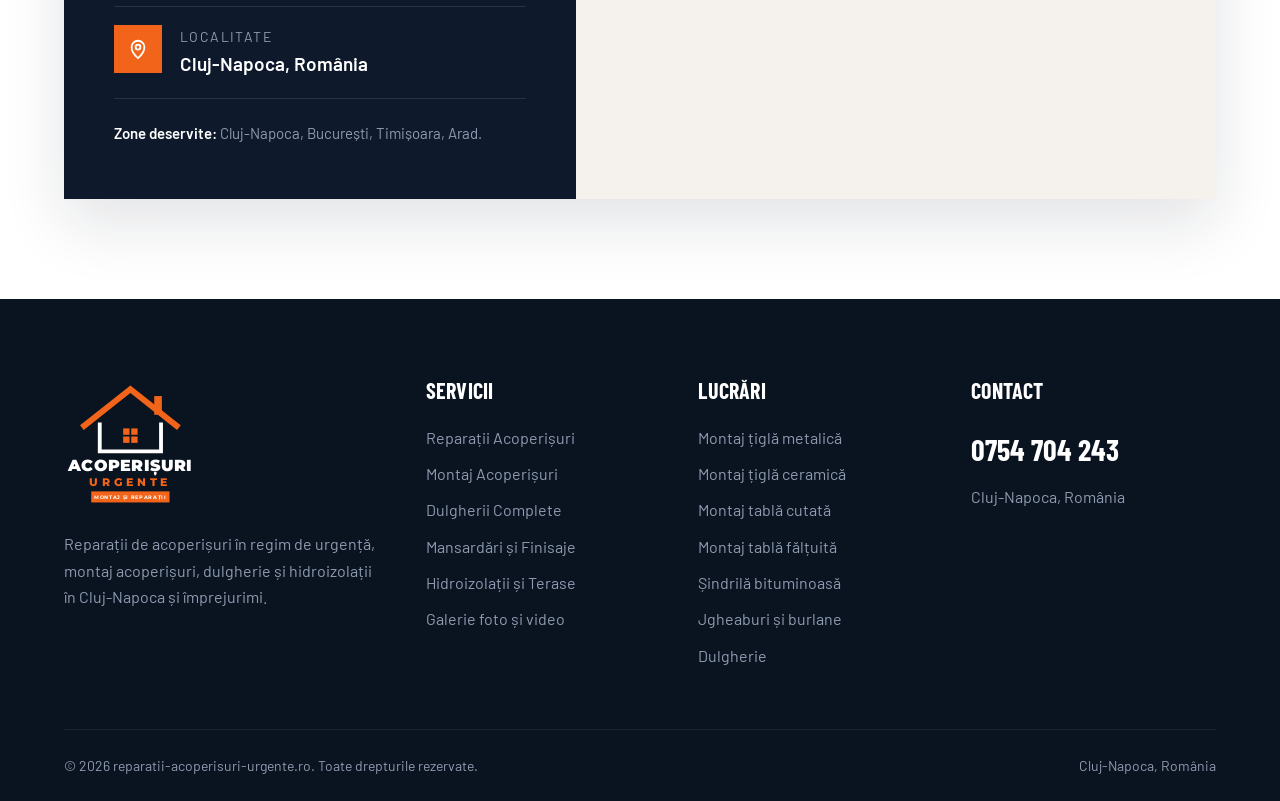
==== commit 83af46a2: "Logo emblemă în header și rând de sus modernizat" ====
--- a/dulgherii-complete.html
+++ b/dulgherii-complete.html
@@ -13,25 +13,29 @@
 <link rel="icon" href="logo/favicon.svg" type="image/svg+xml">
 <link rel="preconnect" href="https://fonts.googleapis.com">
 <link rel="preconnect" href="https://fonts.gstatic.com" crossorigin>
-<link href="https://fonts.googleapis.com/css2?family=Barlow:wght@400;500;600;700&family=Barlow+Condensed:wght@600;700;800&display=swap" rel="stylesheet">
+<link href="https://fonts.googleapis.com/css2?family=Barlow:wght@400;500;600;700&family=Barlow+Condensed:wght@600;700;800&family=Montserrat:wght@700;800;900&display=swap" rel="stylesheet">
 <link rel="stylesheet" href="css/style.css">
 <script type="application/ld+json">{"@context":"https://schema.org","@type":"RoofingContractor","name":"Reparații Acoperișuri Urgente","telephone":"+40754704243","address":{"@type":"PostalAddress","addressLocality":"Cluj-Napoca","addressCountry":"RO"},"areaServed":"Cluj-Napoca","url":"https://reparatii-acoperisuri-urgente.ro/","aggregateRating":{"@type":"AggregateRating","ratingValue":"4.8","reviewCount":"36"}}</script>
 </head>
 <body>
 <header class="header"><div class="wrap hd">
-  <a class="logo" href="index.html" aria-label="Reparații Acoperișuri Urgente"><svg xmlns="http://www.w3.org/2000/svg" viewBox="0 0 360 90">
-  <path d="M6 50 44 16l38 34" fill="none" stroke="#f26419" stroke-width="9" stroke-linejoin="miter"/>
-  <rect x="61" y="18" width="10" height="18" fill="#f26419"/>
-  <path d="M20 50v28h48V50" fill="none" stroke="#0e1a2b" stroke-width="6"/>
-  <rect x="38" y="58" width="12" height="20" fill="#f26419"/>
-  <text x="98" y="48" font-family="'Barlow Condensed','Arial Narrow',Arial,sans-serif" font-weight="800" font-size="36" fill="#0e1a2b" textLength="168" lengthAdjust="spacingAndGlyphs">ACOPERIȘURI</text>
-  <text x="98" y="77" font-family="'Barlow Condensed','Arial Narrow',Arial,sans-serif" font-weight="800" font-size="25" fill="#f26419" textLength="86" lengthAdjust="spacingAndGlyphs">URGENTE</text>
-  <text x="196" y="76" font-family="Barlow,'Segoe UI',Arial,sans-serif" font-weight="700" font-size="15" fill="#5f6670" letter-spacing="1.5">REPARAȚII · CLUJ</text>
+  <a class="logo" href="index.html" aria-label="Reparații Acoperișuri Urgente"><svg xmlns="http://www.w3.org/2000/svg" viewBox="24 12 312 282">
+  <path d="M66 112 180 22l114 90" fill="none" stroke="#f26419" stroke-width="14"/>
+  <rect x="236" y="38" width="18" height="44" fill="#f26419"/>
+  <path d="M108 100v68h144v-68" fill="none" stroke="#0e1a2b" stroke-width="9"/>
+  <rect x="163" y="114" width="15" height="15" fill="#f26419"/><rect x="182" y="114" width="15" height="15" fill="#f26419"/>
+  <rect x="163" y="133" width="15" height="15" fill="#f26419"/><rect x="182" y="133" width="15" height="15" fill="#f26419"/>
+  <text x="180" y="214" text-anchor="middle" font-family="Montserrat, Arial, sans-serif" font-weight="900" font-size="38" fill="#0e1a2b" textLength="292" lengthAdjust="spacingAndGlyphs">ACOPERIȘURI</text>
+  <text x="180" y="250" text-anchor="middle" font-family="Montserrat, Arial, sans-serif" font-weight="800" font-size="27" fill="#f26419" letter-spacing="9">URGENTE</text>
+  <rect x="88" y="262" width="184" height="26" fill="#0e1a2b"/>
+  <text x="180" y="280" text-anchor="middle" font-family="Montserrat, Arial, sans-serif" font-weight="700" font-size="11.5" fill="#fff" letter-spacing="1.6">MONTAJ ȘI REPARAȚII</text>
 </svg></a>
   <div class="hd-right">
   <div class="hd-top">
-    <span><svg class="ic" viewBox="0 0 24 24" fill="none" stroke="currentColor" stroke-width="2"><path d="M12 22s7-6.2 7-12a7 7 0 0 0-14 0c0 5.8 7 12 7 12z"/><circle cx="12" cy="10" r="2.6"/></svg> Cluj-Napoca, România</span>
-    <span><svg class="ic" viewBox="0 0 24 24" fill="none" stroke="currentColor" stroke-width="2" stroke-linecap="round" stroke-linejoin="round"><path d="M22 16.9v3a2 2 0 0 1-2.2 2 19.8 19.8 0 0 1-8.6-3.1 19.5 19.5 0 0 1-6-6A19.8 19.8 0 0 1 2.1 4.2 2 2 0 0 1 4.1 2h3a2 2 0 0 1 2 1.7c.1.9.4 1.8.7 2.7a2 2 0 0 1-.5 2.1L8 9.8a16 16 0 0 0 6 6l1.3-1.3a2 2 0 0 1 2.1-.4c.9.3 1.8.6 2.7.7a2 2 0 0 1 1.7 2z"/></svg> <span class="lbl">Telefon:</span> <a href="tel:+40754704243">0754 704 243</a></span>
+    <span class="chip"><i><svg viewBox="0 0 24 24" fill="none" stroke="currentColor" stroke-width="2"><path d="M12 22s7-6.2 7-12a7 7 0 0 0-14 0c0 5.8 7 12 7 12z"/><circle cx="12" cy="10" r="2.6"/></svg></i>Cluj-Napoca, România</span>
+    <a class="chip" href="tel:+40754704243"><i><svg viewBox="0 0 24 24" fill="none" stroke="currentColor" stroke-width="2" stroke-linecap="round" stroke-linejoin="round"><path d="M22 16.9v3a2 2 0 0 1-2.2 2 19.8 19.8 0 0 1-8.6-3.1 19.5 19.5 0 0 1-6-6A19.8 19.8 0 0 1 2.1 4.2 2 2 0 0 1 4.1 2h3a2 2 0 0 1 2 1.7c.1.9.4 1.8.7 2.7a2 2 0 0 1-.5 2.1L8 9.8a16 16 0 0 0 6 6l1.3-1.3a2 2 0 0 1 2.1-.4c.9.3 1.8.6 2.7.7a2 2 0 0 1 1.7 2z"/></svg></i><span class="lbl">Telefon:</span> <b>0754 704 243</b></a>
+    <span class="hd-note"><i class="dot"></i>Evaluare gratuită la fața locului</span>
+    <a class="hd-wa" href="https://wa.me/40754704243?text=Bun%C4%83%20ziua%2C%20am%20o%20problem%C4%83%20la%20acoperi%C8%99%20%C8%99i%20v-a%C8%99%20trimite%20c%C3%A2teva%20poze." target="_blank" rel="noopener"><svg viewBox="0 0 24 24" fill="currentColor"><path d="M17.5 14.4c-.3-.1-1.8-.9-2-1-.3-.1-.5-.1-.7.1-.2.3-.8 1-.9 1.2-.2.2-.3.2-.6.1-.3-.1-1.3-.5-2.4-1.5-.9-.8-1.5-1.8-1.7-2.1-.2-.3 0-.5.1-.6l.4-.5c.2-.2.2-.3.3-.5.1-.2.1-.4 0-.5l-.9-2.2c-.2-.6-.5-.5-.7-.5h-.6c-.2 0-.5.1-.8.4-.3.3-1 1-1 2.5s1.1 2.9 1.2 3.1c.1.2 2.1 3.2 5.1 4.5.7.3 1.3.5 1.7.6.7.2 1.4.2 1.9.1.6-.1 1.8-.7 2-1.4.2-.7.2-1.3.2-1.4-.1-.2-.3-.3-.6-.4zM12 2a10 10 0 0 0-8.6 15.1L2 22l5-1.3A10 10 0 1 0 12 2zm0 18.2c-1.5 0-3-.4-4.3-1.2l-.3-.2-3 .8.8-2.9-.2-.3A8.2 8.2 0 1 1 12 20.2z"/></svg> WhatsApp</a>
   </div>
   <div class="hd-bar">
   <button class="burger" aria-label="Meniu"><span></span><span></span><span></span></button>
@@ -110,14 +114,16 @@
 <footer class="footer"><div class="wrap">
   <div class="cols">
     <div>
-      <a href="index.html" class="logo"><svg xmlns="http://www.w3.org/2000/svg" viewBox="0 0 360 90">
-  <path d="M6 50 44 16l38 34" fill="none" stroke="#f26419" stroke-width="9" stroke-linejoin="miter"/>
-  <rect x="61" y="18" width="10" height="18" fill="#f26419"/>
-  <path d="M20 50v28h48V50" fill="none" stroke="#ffffff" stroke-width="6"/>
-  <rect x="38" y="58" width="12" height="20" fill="#f26419"/>
-  <text x="98" y="48" font-family="'Barlow Condensed','Arial Narrow',Arial,sans-serif" font-weight="800" font-size="36" fill="#ffffff" textLength="168" lengthAdjust="spacingAndGlyphs">ACOPERIȘURI</text>
-  <text x="98" y="77" font-family="'Barlow Condensed','Arial Narrow',Arial,sans-serif" font-weight="800" font-size="25" fill="#f26419" textLength="86" lengthAdjust="spacingAndGlyphs">URGENTE</text>
-  <text x="196" y="76" font-family="Barlow,'Segoe UI',Arial,sans-serif" font-weight="700" font-size="15" fill="#aab4c3" letter-spacing="1.5">REPARAȚII · CLUJ</text>
+      <a href="index.html" class="logo"><svg xmlns="http://www.w3.org/2000/svg" viewBox="24 12 312 282">
+  <path d="M66 112 180 22l114 90" fill="none" stroke="#f26419" stroke-width="14"/>
+  <rect x="236" y="38" width="18" height="44" fill="#f26419"/>
+  <path d="M108 100v68h144v-68" fill="none" stroke="#ffffff" stroke-width="9"/>
+  <rect x="163" y="114" width="15" height="15" fill="#f26419"/><rect x="182" y="114" width="15" height="15" fill="#f26419"/>
+  <rect x="163" y="133" width="15" height="15" fill="#f26419"/><rect x="182" y="133" width="15" height="15" fill="#f26419"/>
+  <text x="180" y="214" text-anchor="middle" font-family="Montserrat, Arial, sans-serif" font-weight="900" font-size="38" fill="#ffffff" textLength="292" lengthAdjust="spacingAndGlyphs">ACOPERIȘURI</text>
+  <text x="180" y="250" text-anchor="middle" font-family="Montserrat, Arial, sans-serif" font-weight="800" font-size="27" fill="#f26419" letter-spacing="9">URGENTE</text>
+  <rect x="88" y="262" width="184" height="26" fill="#f26419"/>
+  <text x="180" y="280" text-anchor="middle" font-family="Montserrat, Arial, sans-serif" font-weight="700" font-size="11.5" fill="#fff" letter-spacing="1.6">MONTAJ ȘI REPARAȚII</text>
 </svg></a>
       <p style="margin-top:20px">Reparații de acoperișuri în regim de urgență, montaj acoperișuri, dulgherie și hidroizolații în Cluj-Napoca și împrejurimi.</p>
     </div>
--- a/css/style.css
+++ b/css/style.css
@@ -47,13 +47,20 @@
 /* ---------- header: logo pe alb, bară albă sus, bară portocalie cu colț oblic ---------- */
 .header { position: sticky; top: 0; z-index: 50; background: #fff; box-shadow: 0 2px 14px rgba(14,26,43,.08); }
 .hd { display: flex; align-items: stretch; }
-.logo { display: flex; align-items: center; padding: 10px 28px 10px 0; flex: none; }
-.logo svg { height: 60px; width: auto; display: block; }
+.logo { display: flex; align-items: center; padding: 6px 30px 6px 0; flex: none; }
+.logo svg { height: 98px; width: auto; display: block; }
 .hd-right { flex: 1; display: flex; flex-direction: column; min-width: 0; }
-.hd-top { display: flex; align-items: center; gap: 34px; height: 40px; font-size: 14px; padding-left: 34px; }
-.hd-top span { display: inline-flex; align-items: center; gap: 8px; }
-.hd-top .ic { width: 15px; height: 15px; color: var(--orange); }
-.hd-top a { font-weight: 700; }
+.hd-top { display: flex; align-items: center; gap: 10px; height: 46px; font-size: 14px; padding-left: 34px; }
+.chip { display: inline-flex; align-items: center; gap: 8px; padding: 4px 14px 4px 4px; border-radius: 999px; background: var(--paper); color: var(--ink); white-space: nowrap; transition: background .2s; }
+.chip i { width: 28px; height: 28px; border-radius: 50%; background: #fff; color: var(--orange); display: grid; place-items: center; box-shadow: 0 1px 3px rgba(14,26,43,.12); }
+.chip i svg { width: 14px; height: 14px; }
+.chip b { color: var(--navy); font-weight: 700; }
+a.chip:hover { background: #ffe9dc; }
+.hd-note { margin-left: auto; display: inline-flex; align-items: center; gap: 9px; font-size: 13.5px; color: var(--muted); white-space: nowrap; }
+.hd-note .dot { width: 8px; height: 8px; border-radius: 50%; background: #22c55e; box-shadow: 0 0 0 4px rgba(34,197,94,.18); }
+.hd-wa { display: inline-flex; align-items: center; gap: 7px; padding: 6px 15px; border-radius: 999px; border: 1.5px solid #1fae5b; color: #178a48; font-weight: 600; white-space: nowrap; transition: background .2s, color .2s; }
+.hd-wa svg { width: 16px; height: 16px; }
+.hd-wa:hover { background: #1fae5b; color: #fff; }
 .hd-bar { position: relative; display: flex; align-items: center; gap: 18px; height: 66px; padding-left: 34px; color: #fff; }
 .hd-bar::before {
   content: ""; position: absolute; top: 0; bottom: 0; left: 0; right: -100vw; z-index: -1;
@@ -331,7 +338,7 @@
 .footer ul { list-style: none; padding: 0; margin: 0; display: grid; gap: 10px; }
 .footer a:hover { color: var(--orange); }
 .footer .ph { font-family: var(--head); font-size: 30px; font-weight: 700; color: #fff; }
-.footer .logo svg { height: 60px; }
+.footer .logo svg { height: 120px; }
 .footer .bottom { border-top: 1px solid rgba(255,255,255,.07); margin-top: 60px; padding: 24px 0; display: flex; justify-content: space-between; font-size: 14px; flex-wrap: wrap; gap: 10px; }
 
 .float-call { display: none; }
@@ -339,6 +346,8 @@
 /* ---------- responsive ---------- */
 @media (max-width: 1100px) {
   .head-call { display: none; }
+  .hd-note { display: none; }
+  .hd-wa { margin-left: auto; }
   .btn-cons { margin-left: auto; }
   .about, .why, .contact, .svc-layout, .cta .wrap { grid-template-columns: 1fr; }
   .why .txt { padding: 80px 24px; }
@@ -359,6 +368,7 @@
 @media (max-width: 900px) {
   .burger { display: block; }
   .btn-cons { display: none; }
+  .hd-wa { display: none; }
   .nav {
     position: absolute; top: 100%; left: auto; right: -24px; width: 100vw; background: #fff; flex-direction: column; align-items: stretch;
     display: none; box-shadow: 0 20px 40px rgba(14,26,43,.15); border-top: 3px solid var(--navy); margin: 0;
@@ -382,7 +392,8 @@
   .hd-top span:first-child { display: none; }
   .hd-bar { height: 52px; padding-left: 22px; }
   .logo { padding-right: 10px; }
-  .logo svg { height: 42px; }
+  .logo svg { height: 76px; }
+  .hd-top { height: 40px; }
   .hero .wrap { padding-top: 70px; padding-bottom: 120px; }
   .hero-text { padding-left: 20px; }
   .hero .over { font-size: 15px; letter-spacing: .1em; }
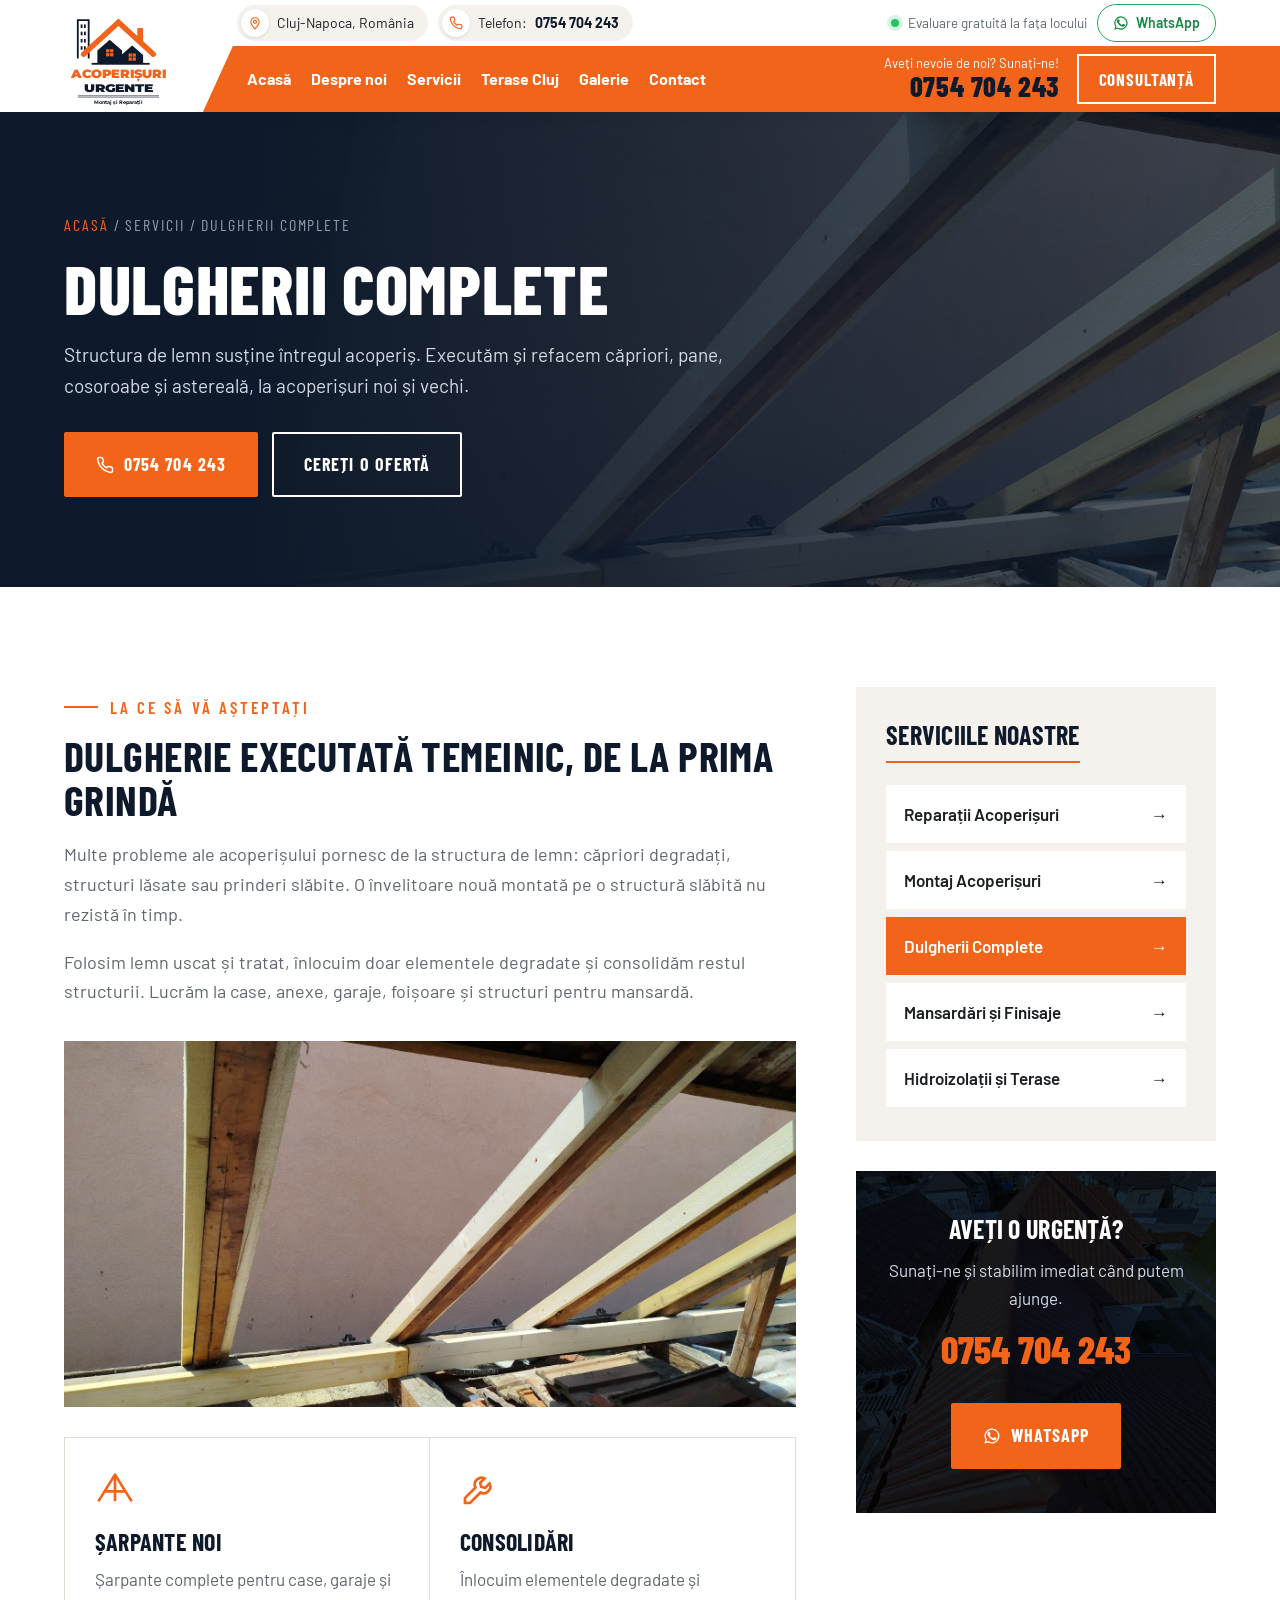
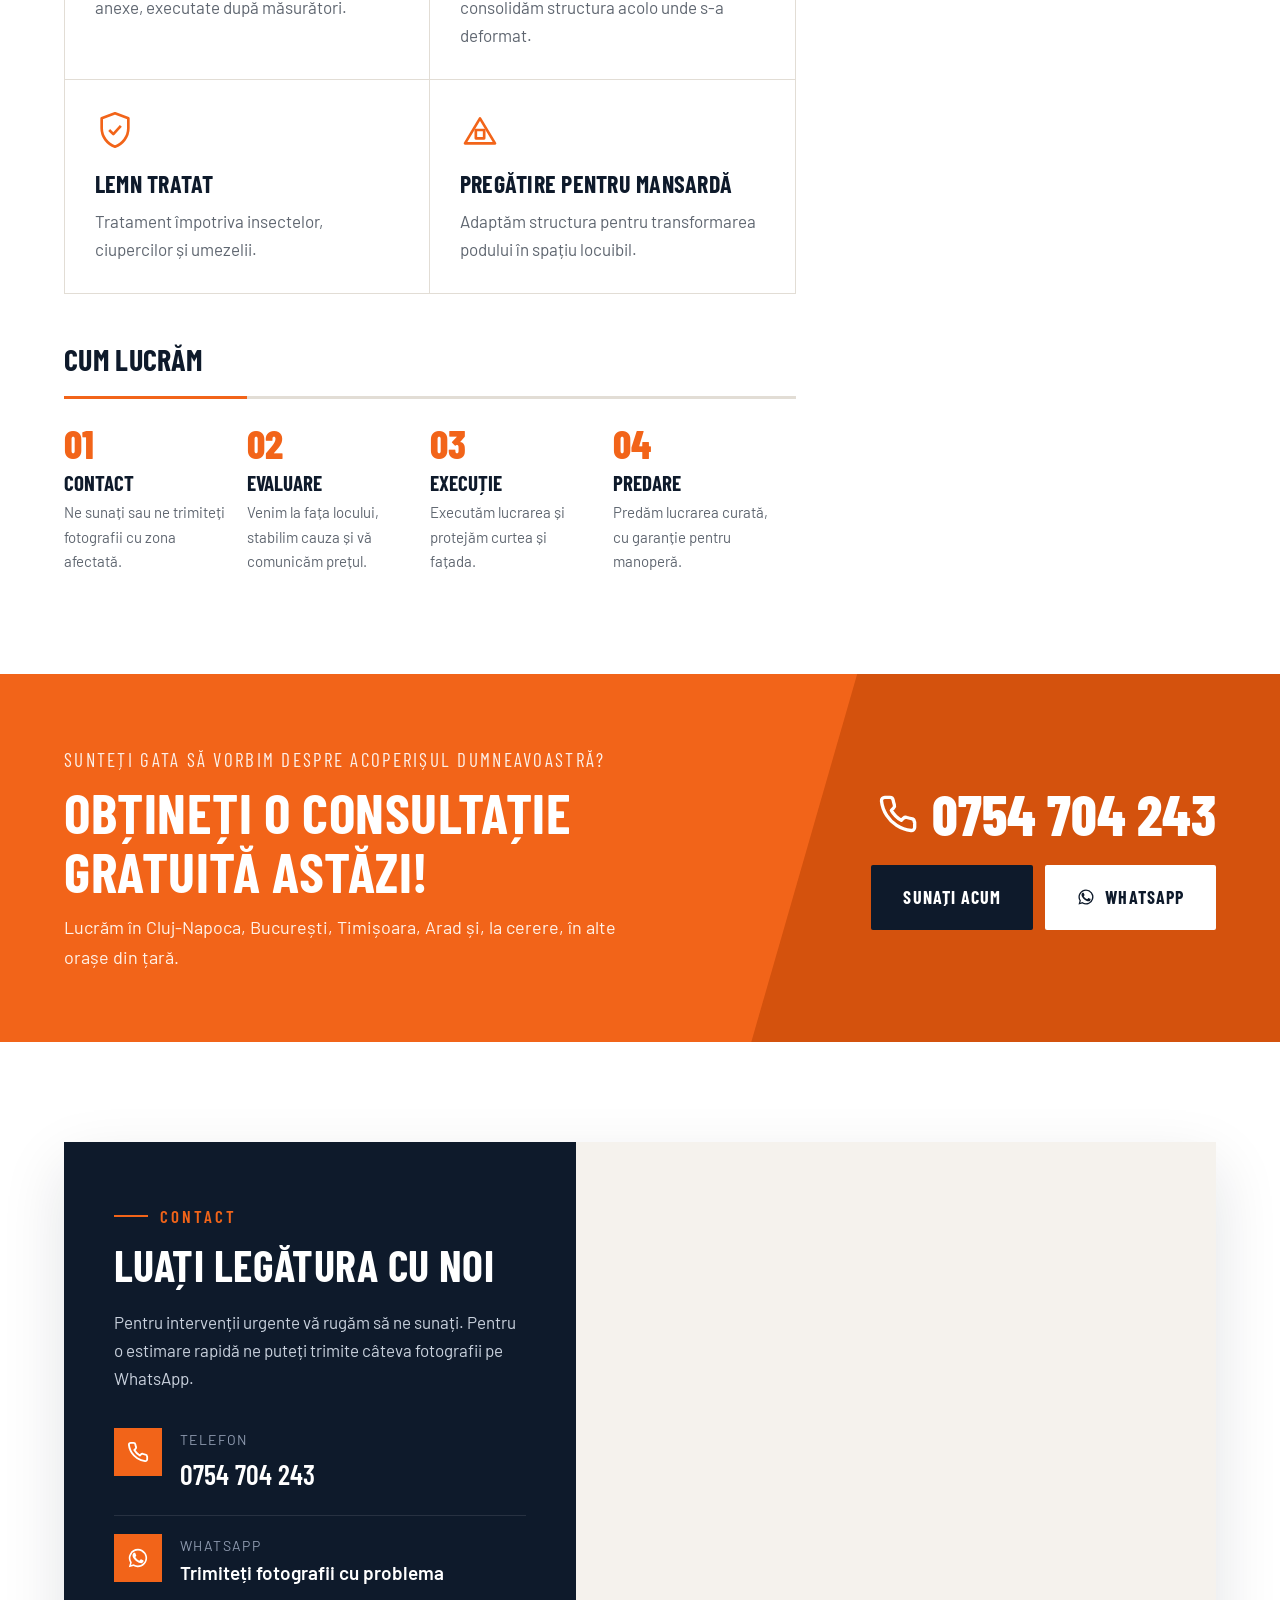
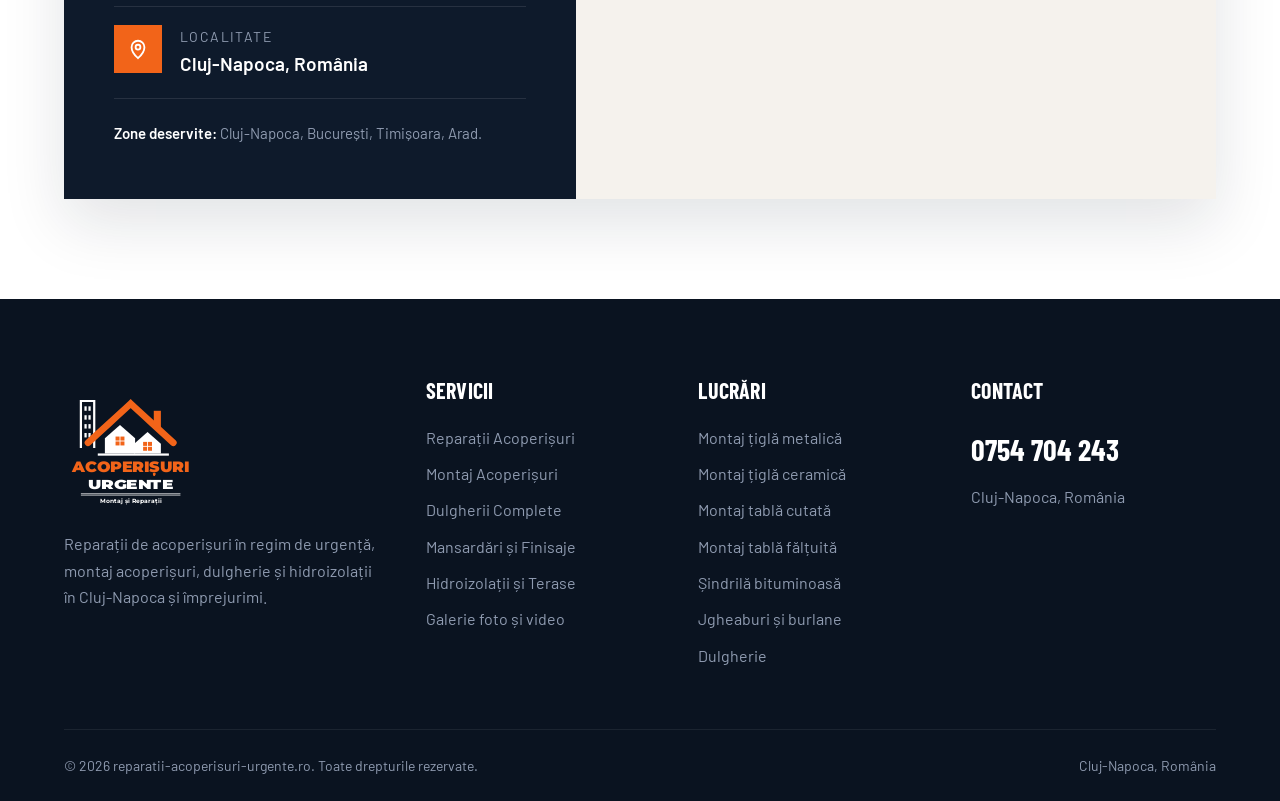
==== commit 3e0186a2: "Logo nou cu case și clădire în header" ====
--- a/dulgherii-complete.html
+++ b/dulgherii-complete.html
@@ -19,16 +19,24 @@
 </head>
 <body>
 <header class="header"><div class="wrap hd">
-  <a class="logo" href="index.html" aria-label="Reparații Acoperișuri Urgente"><svg xmlns="http://www.w3.org/2000/svg" viewBox="24 12 312 282">
-  <path d="M66 112 180 22l114 90" fill="none" stroke="#f26419" stroke-width="14"/>
-  <rect x="236" y="38" width="18" height="44" fill="#f26419"/>
-  <path d="M108 100v68h144v-68" fill="none" stroke="#0e1a2b" stroke-width="9"/>
-  <rect x="163" y="114" width="15" height="15" fill="#f26419"/><rect x="182" y="114" width="15" height="15" fill="#f26419"/>
-  <rect x="163" y="133" width="15" height="15" fill="#f26419"/><rect x="182" y="133" width="15" height="15" fill="#f26419"/>
-  <text x="180" y="214" text-anchor="middle" font-family="Montserrat, Arial, sans-serif" font-weight="900" font-size="38" fill="#0e1a2b" textLength="292" lengthAdjust="spacingAndGlyphs">ACOPERIȘURI</text>
-  <text x="180" y="250" text-anchor="middle" font-family="Montserrat, Arial, sans-serif" font-weight="800" font-size="27" fill="#f26419" letter-spacing="9">URGENTE</text>
-  <rect x="88" y="262" width="184" height="26" fill="#0e1a2b"/>
-  <text x="180" y="280" text-anchor="middle" font-family="Montserrat, Arial, sans-serif" font-weight="700" font-size="11.5" fill="#fff" letter-spacing="1.6">MONTAJ ȘI REPARAȚII</text>
+  <a class="logo" href="index.html" aria-label="Reparații Acoperișuri Urgente"><svg xmlns="http://www.w3.org/2000/svg" viewBox="20 8 300 270">
+  <!-- clădire înaltă din contur, în stânga -->
+  <path d="M58 150V44h30v106" fill="none" stroke="#0e1a2b" stroke-width="5"/>
+  <rect x="66" y="56" width="5" height="10" fill="#0e1a2b"/><rect x="75" y="56" width="5" height="10" fill="#0e1a2b"/><rect x="66" y="76" width="5" height="10" fill="#0e1a2b"/><rect x="75" y="76" width="5" height="10" fill="#0e1a2b"/><rect x="66" y="96" width="5" height="10" fill="#0e1a2b"/><rect x="75" y="96" width="5" height="10" fill="#0e1a2b"/><rect x="66" y="116" width="5" height="10" fill="#0e1a2b"/><rect x="75" y="116" width="5" height="10" fill="#0e1a2b"/>
+  <!-- acoperiș mare cu vârfuri arcuite -->
+  <path d="M74 138C104 110 140 78 170 50c30 28 66 60 96 88" fill="none" stroke="#f26419" stroke-width="15" stroke-linecap="round"/>
+  <rect x="222" y="66" width="16" height="40" fill="#f26419"/>
+  <!-- case cu ferestre -->
+  <path d="M112 128 146 98l34 30v34h-68z" fill="#0e1a2b"/>
+  <rect x="136" y="124" width="9" height="9" fill="#f26419"/><rect x="147" y="124" width="9" height="9" fill="#f26419"/><rect x="136" y="135" width="9" height="9" fill="#f26419"/><rect x="147" y="135" width="9" height="9" fill="#f26419"/>
+  <path d="M178 140l30-26 30 26v22h-60z" fill="#0e1a2b"/>
+  <rect x="198" y="136" width="9" height="9" fill="#f26419"/><rect x="209" y="136" width="9" height="9" fill="#f26419"/><rect x="198" y="147" width="9" height="9" fill="#f26419"/><rect x="209" y="147" width="9" height="9" fill="#f26419"/>
+  <rect x="96" y="162" width="160" height="5" fill="#0e1a2b"/>
+  <!-- text -->
+  <text x="170" y="204" text-anchor="middle" font-family="Montserrat, Arial, sans-serif" font-weight="900" font-size="34" fill="#f26419" textLength="262" lengthAdjust="spacingAndGlyphs">ACOPERIȘURI</text>
+  <text x="170" y="243" text-anchor="middle" font-family="Montserrat, Arial, sans-serif" font-weight="900" font-size="30" fill="#0e1a2b" textLength="190" lengthAdjust="spacingAndGlyphs">URGENTE</text>
+  <rect x="58" y="252" width="224" height="2" fill="#0e1a2b"/><rect x="58" y="256" width="224" height="1" fill="#0e1a2b"/>
+  <text x="170" y="274" text-anchor="middle" font-family="Montserrat, Arial, sans-serif" font-weight="700" font-size="14" fill="#0e1a2b">Montaj și Reparații</text>
 </svg></a>
   <div class="hd-right">
   <div class="hd-top">
@@ -114,16 +122,24 @@
 <footer class="footer"><div class="wrap">
   <div class="cols">
     <div>
-      <a href="index.html" class="logo"><svg xmlns="http://www.w3.org/2000/svg" viewBox="24 12 312 282">
-  <path d="M66 112 180 22l114 90" fill="none" stroke="#f26419" stroke-width="14"/>
-  <rect x="236" y="38" width="18" height="44" fill="#f26419"/>
-  <path d="M108 100v68h144v-68" fill="none" stroke="#ffffff" stroke-width="9"/>
-  <rect x="163" y="114" width="15" height="15" fill="#f26419"/><rect x="182" y="114" width="15" height="15" fill="#f26419"/>
-  <rect x="163" y="133" width="15" height="15" fill="#f26419"/><rect x="182" y="133" width="15" height="15" fill="#f26419"/>
-  <text x="180" y="214" text-anchor="middle" font-family="Montserrat, Arial, sans-serif" font-weight="900" font-size="38" fill="#ffffff" textLength="292" lengthAdjust="spacingAndGlyphs">ACOPERIȘURI</text>
-  <text x="180" y="250" text-anchor="middle" font-family="Montserrat, Arial, sans-serif" font-weight="800" font-size="27" fill="#f26419" letter-spacing="9">URGENTE</text>
-  <rect x="88" y="262" width="184" height="26" fill="#f26419"/>
-  <text x="180" y="280" text-anchor="middle" font-family="Montserrat, Arial, sans-serif" font-weight="700" font-size="11.5" fill="#fff" letter-spacing="1.6">MONTAJ ȘI REPARAȚII</text>
+      <a href="index.html" class="logo"><svg xmlns="http://www.w3.org/2000/svg" viewBox="20 8 300 270">
+  <!-- clădire înaltă din contur, în stânga -->
+  <path d="M58 150V44h30v106" fill="none" stroke="#ffffff" stroke-width="5"/>
+  <rect x="66" y="56" width="5" height="10" fill="#ffffff"/><rect x="75" y="56" width="5" height="10" fill="#ffffff"/><rect x="66" y="76" width="5" height="10" fill="#ffffff"/><rect x="75" y="76" width="5" height="10" fill="#ffffff"/><rect x="66" y="96" width="5" height="10" fill="#ffffff"/><rect x="75" y="96" width="5" height="10" fill="#ffffff"/><rect x="66" y="116" width="5" height="10" fill="#ffffff"/><rect x="75" y="116" width="5" height="10" fill="#ffffff"/>
+  <!-- acoperiș mare cu vârfuri arcuite -->
+  <path d="M74 138C104 110 140 78 170 50c30 28 66 60 96 88" fill="none" stroke="#f26419" stroke-width="15" stroke-linecap="round"/>
+  <rect x="222" y="66" width="16" height="40" fill="#f26419"/>
+  <!-- case cu ferestre -->
+  <path d="M112 128 146 98l34 30v34h-68z" fill="#ffffff"/>
+  <rect x="136" y="124" width="9" height="9" fill="#f26419"/><rect x="147" y="124" width="9" height="9" fill="#f26419"/><rect x="136" y="135" width="9" height="9" fill="#f26419"/><rect x="147" y="135" width="9" height="9" fill="#f26419"/>
+  <path d="M178 140l30-26 30 26v22h-60z" fill="#ffffff"/>
+  <rect x="198" y="136" width="9" height="9" fill="#f26419"/><rect x="209" y="136" width="9" height="9" fill="#f26419"/><rect x="198" y="147" width="9" height="9" fill="#f26419"/><rect x="209" y="147" width="9" height="9" fill="#f26419"/>
+  <rect x="96" y="162" width="160" height="5" fill="#ffffff"/>
+  <!-- text -->
+  <text x="170" y="204" text-anchor="middle" font-family="Montserrat, Arial, sans-serif" font-weight="900" font-size="34" fill="#f26419" textLength="262" lengthAdjust="spacingAndGlyphs">ACOPERIȘURI</text>
+  <text x="170" y="243" text-anchor="middle" font-family="Montserrat, Arial, sans-serif" font-weight="900" font-size="30" fill="#ffffff" textLength="190" lengthAdjust="spacingAndGlyphs">URGENTE</text>
+  <rect x="58" y="252" width="224" height="2" fill="#ffffff"/><rect x="58" y="256" width="224" height="1" fill="#ffffff"/>
+  <text x="170" y="274" text-anchor="middle" font-family="Montserrat, Arial, sans-serif" font-weight="700" font-size="14" fill="#ffffff">Montaj și Reparații</text>
 </svg></a>
       <p style="margin-top:20px">Reparații de acoperișuri în regim de urgență, montaj acoperișuri, dulgherie și hidroizolații în Cluj-Napoca și împrejurimi.</p>
     </div>
